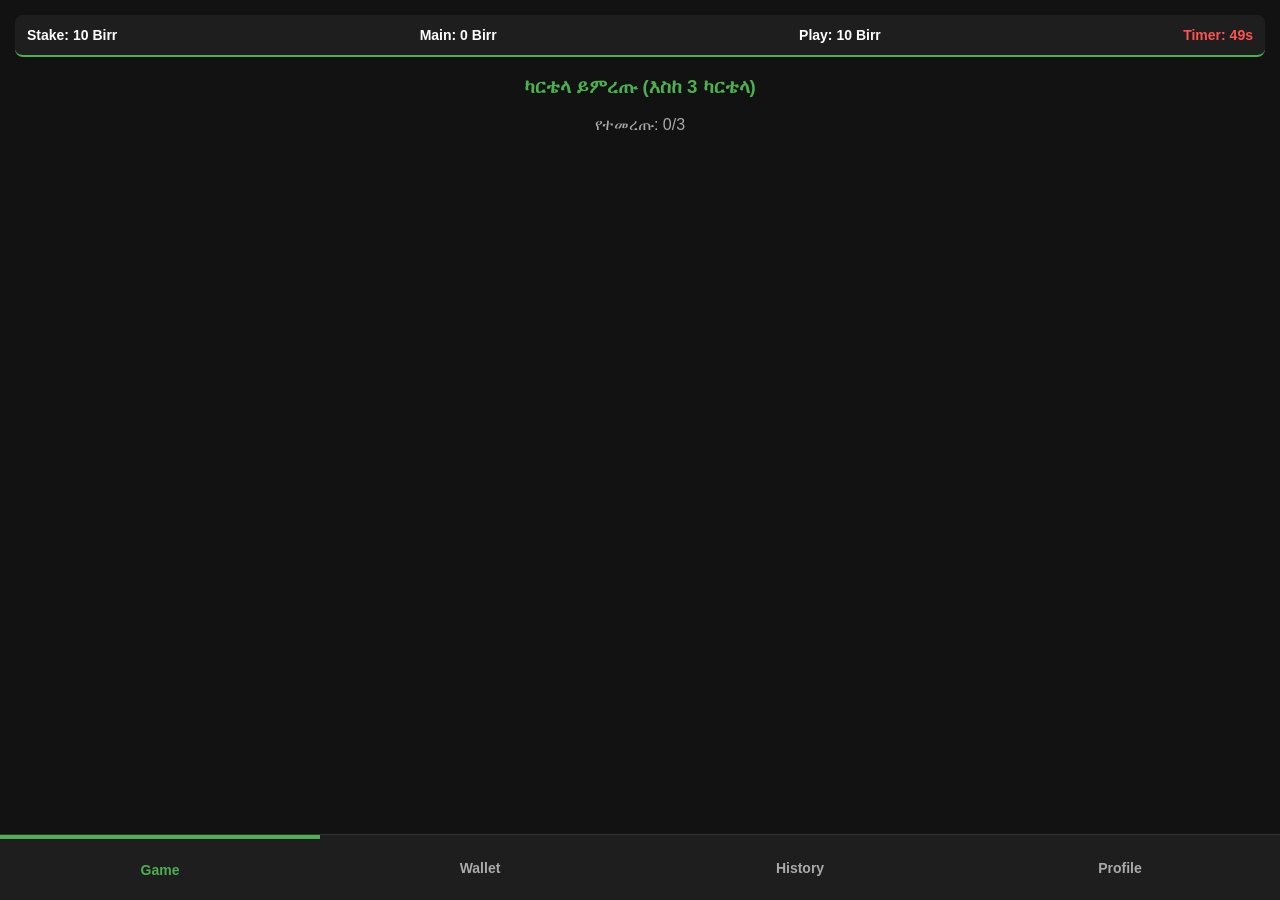
==== index.html @ 61c87a90 "Add files via upload" ====
<!DOCTYPE html>
<html lang="am">
<head>
    <meta charset="UTF-8">
    <meta name="viewport" content="width=device-width, initial-scale=1.0">
    <title>Zema Bingo</title>
    <link rel="stylesheet" href="style.css">
    <!-- የቴሌግራም ስክሪፕት ትክክለኛ መረጃ ለማንበብ -->
    <script src="https://telegram.org"></script>
</head>
<body>

    <!-- የካርቴላ መምረጫ ስክሪን -->
    <div id="selection-screen" class="screen active">
        <div class="top-bar">
            <div>Stake: <span id="play-stake">10 Birr</span></div>
            <div>Main: <span class="main-wallet-val">0 Birr</span></div>
            <div>Play: <span class="play-wallet-val">10 Birr</span></div>
            <div class="timer-box">Timer: <span id="countdown">49</span>s</div>
        </div>

        <h3 class="title">ካርቴላ ይምረጡ (እስከ 3 ካርቴላ)</h3>
        <div class="selected-count-text">የተመረጡ: <span id="selected-count">0</span>/3</div>
        <div id="cartela-grid" class="grid-container"></div>
    </div>

    <!-- የጨዋታው ዋና ስክሪን (ቢንጎ መጥሪያ) -->
    <div id="game-screen" class="screen">
        <div class="top-bar">
            <div>Game ID: #<span id="game-id">0001</span></div>
            <div>Main: <span class="main-wallet-val">0 Birr</span></div>
            <div>Play: <span class="play-wallet-val">10 Birr</span></div>
        </div>

        <div class="live-called-screen">
            <h4>የተጠራ ቁጥር</h4>
            <div id="current-called-number">-</div>
        </div>

        <div class="bingo-board">
            <div class="board-column"><div class="letter header">B</div><div id="col-B" class="numbers-list"></div></div>
            <div class="board-column"><div class="letter header">I</div><div id="col-I" class="numbers-list"></div></div>
            <div class="board-column"><div class="letter header">N</div><div id="col-N" class="numbers-list"></div></div>
            <div class="board-column"><div class="letter header">G</div><div id="col-G" class="numbers-list"></div></div>
            <div class="board-column"><div class="letter header">O</div><div id="col-O" class="numbers-list"></div></div>
        </div>

        <h3 class="title">የእርስዎ ካርቴላዎች</h3>
        <div id="my-cartela-container"></div>
    </div>

    <!-- ኪስ ቦርሳ (Wallet) ስክሪን -->
    <div id="wallet-screen" class="screen">
        <h3 class="title">የኪስ ቦርሳ (Wallet)</h3>
        <div class="wallet-card">
            <p>Main Wallet (ዋና ሂሳብ): <strong><span class="main-wallet-val">0 Birr</span></strong></p>
            <p>Play Wallet (የመጫወቻ): <strong><span class="play-wallet-val">10 Birr</span></strong></p>
        </div>
        <div class="deposit-box">
            <h4>በ Chapa ገንዘብ ይሙሉ</h4>
            <input type="number" id="deposit-amount" placeholder="የብር መጠን ያስገቡ">
            <button onclick="mockDeposit()">ብር ሙሉ</button>
        </div>
    </div>

    <!-- የታሪክ ገጽ -->
    <div id="history-screen" class="screen">
        <h3 class="title">የጨዋታ ታሪክ (History)</h3>
        <div id="history-list" class="history-card">
            <p class="empty-text">የተጫወቱት ጨዋታ ታሪክ እዚህ ይዘረዘራል።</p>
        </div>
    </div>

    <!-- ፕሮፋይል ስክሪን -->
    <div id="profile-screen" class="screen">
        <h3 class="title">የእኔ ማህደር (Profile)</h3>
        <div class="profile-card">
            <p>Telegram ID: <strong id="prof-tg-id">በመጫን ላይ...</strong></p>
            <p>የተጫዋች ስም: <strong id="prof-username">በመጫን ላይ...</strong></p>
            <p>Telephone: <strong id="prof-phone">0928361886</strong></p>
            <p>Main Wallet: <strong class="main-wallet-val">0 Birr</strong></p>
            <p>Play Wallet: <strong class="play-wallet-val">10 Birr</strong></p>
        </div>
    </div>

    <!-- የኒቪጌሽን ባር -->
    <nav class="navbar">
        <button class="nav-item active" onclick="switchScreen('game')">Game</button>
        <button class="nav-item" onclick="switchScreen('wallet')">Wallet</button>
        <button class="nav-item" onclick="switchScreen('history')">History</button>
        <button class="nav-item" onclick="switchScreen('profile')">Profile</button>
    </nav>

    <script src="app.js"></script>
</body>
</html>
---- style.css ----
body {
    font-family: 'Segoe UI', Tahoma, Geneva, Verdana, sans-serif;
    background-color: #121212;
    color: #ffffff;
    margin: 0;
    padding-bottom: 80px;
    box-sizing: border-box;
}

.screen { display: none; padding: 15px; }
.screen.active { display: block; }

.top-bar {
    display: flex;
    justify-content: space-between;
    background-color: #1e1e1e;
    padding: 12px;
    border-radius: 8px;
    margin-bottom: 15px;
    font-size: 14px;
    font-weight: bold;
    border-bottom: 2px solid #4caf50;
}

.timer-box { color: #ff5252; animation: blink 1s infinite; }
@keyframes blink { 50% { opacity: 0.5; } }

.title { text-align: center; color: #4caf50; }
.selected-count-text { text-align: center; margin-bottom: 10px; color: #aaa; }

.grid-container {
    display: grid;
    grid-template-columns: repeat(4, 1fr);
    gap: 10px;
    max-height: 380px;
    overflow-y: auto;
    padding: 5px;
}

.cartela-box {
    background-color: #2c2c2c;
    border: 2px solid #444;
    border-radius: 6px;
    display: flex;
    align-items: center;
    justify-content: center;
    font-weight: bold;
    cursor: pointer;
    height: 75px; /* ረዘም ያሉ ሳጥኖች */
    font-size: 16px;
}

.cartela-box.selected {
    background-color: #4caf50;
    border-color: #81c784;
    color: #000;
}

/* ቢንጎ 5x5 ካርቴላ */
.bingo-grid {
    display: grid;
    grid-template-columns: repeat(5, 1fr);
    gap: 6px;
    margin-top: 10px;
    margin-bottom: 25px;
    background-color: #1e1e1e;
    padding: 10px;
    border-radius: 8px;
}

.bingo-cell {
    background-color: #2b2b2b;
    border: 1px solid #555;
    height: 55px;
    display: flex;
    align-items: center;
    justify-content: center;
    font-weight: bold;
    font-size: 16px;
    transition: all 0.3s ease;
}

/* 🎯 ቁጥሩ ሲገኝ የሚለጠፍ ምልክት (Marked Number) */
.bingo-cell.marked {
    background-color: #d32f2f !important;
    color: white;
    transform: scale(1.05);
    box-shadow: 0 0 8px #f44336;
}

.live-called-screen {
    background-color: #1a237e;
    border: 2px solid #3f51b5;
    border-radius: 10px;
    text-align: center;
    padding: 10px;
    margin-bottom: 15px;
}
.live-called-screen h4 { margin: 5px 0; color: #bbb; }
#current-called-number { font-size: 38px; font-weight: bold; color: #ffeb3b; }

.bingo-board {
    display: flex;
    justify-content: space-between;
    background-color: #1e1e1e;
    padding: 10px;
    border-radius: 8px;
    margin-bottom: 15px;
}
.board-column { width: 18%; text-align: center; }
.letter.header { font-size: 20px; font-weight: bold; color: #ff9800; }
.numbers-list { font-size: 12px; color: #00e676; min-height: 30px; word-break: break-all; }

.wallet-card, .profile-card, .deposit-box {
    background-color: #1e1e1e;
    padding: 15px;
    border-radius: 8px;
    margin-top: 15px;
    border: 1px solid #333;
}

.deposit-box input {
    width: 80%; padding: 10px; border-radius: 5px; border: none; margin-right: 10px;
}
.deposit-box button {
    padding: 10px 15px; background-color: #4caf50; border: none; color: white; font-weight: bold; border-radius: 5px; cursor: pointer;
}

.navbar {
    position: fixed; bottom: 0; left: 0; width: 100%; display: flex; background-color: #1e1e1e; border-top: 1px solid #333; height: 65px;
}
.nav-item {
    flex: 1; background: none; border: none; color: #aaa; font-size: 14px; font-weight: bold; cursor: pointer;
}
.nav-item.active { color: #4caf50; border-top: 4px solid #4caf50; }
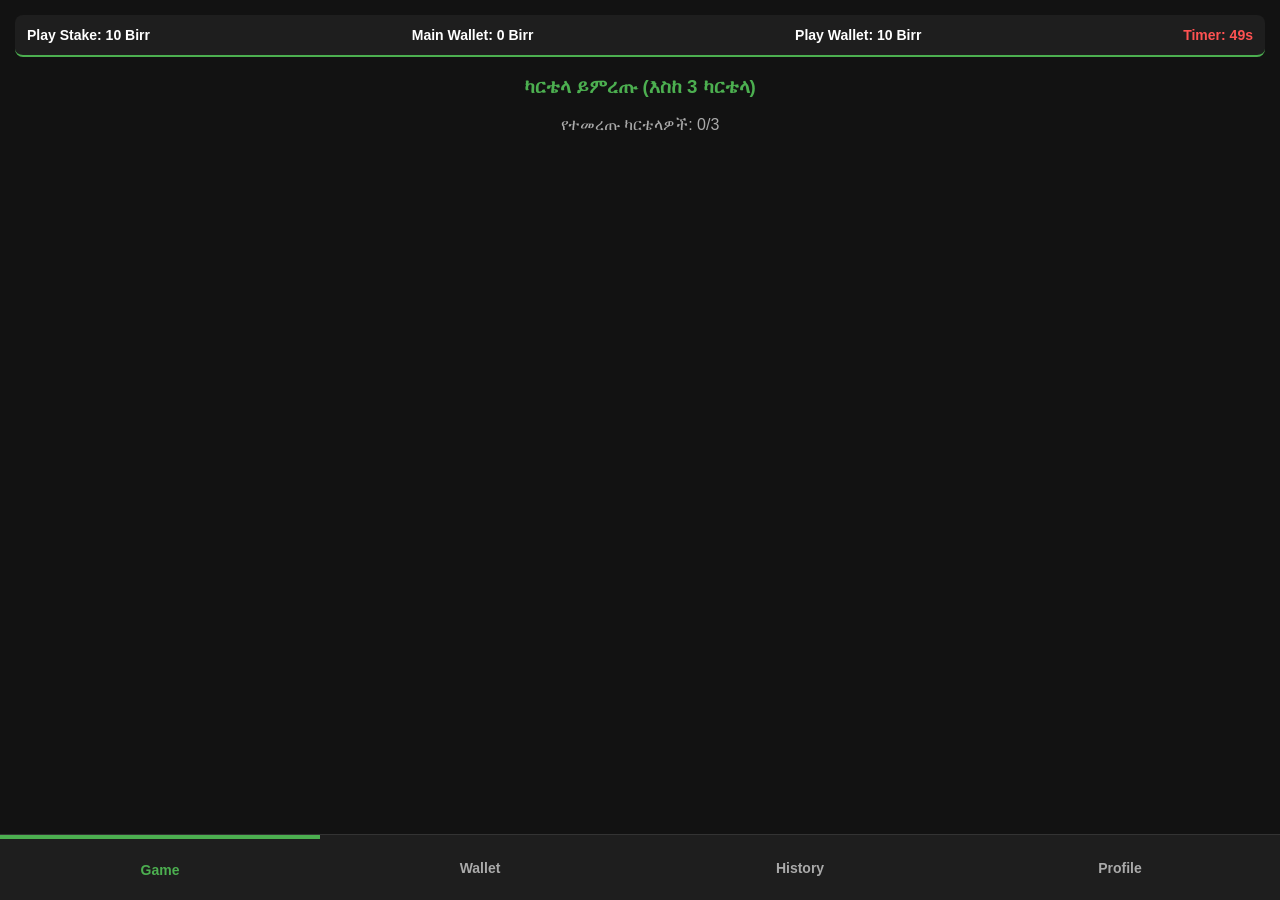
==== commit 4c9f1756: "Add files via upload" ====
--- a/index.html
+++ b/index.html
@@ -5,38 +5,41 @@
     <meta name="viewport" content="width=device-width, initial-scale=1.0">
     <title>Zema Bingo</title>
     <link rel="stylesheet" href="style.css">
-    <!-- የቴሌግራም ስክሪፕት ትክክለኛ መረጃ ለማንበብ -->
-    <script src="https://telegram.org"></script>
 </head>
 <body>
 
-    <!-- የካርቴላ መምረጫ ስክሪን -->
+    <!-- 1ኛ. የካርቴላ መምረጫ ስክሪን -->
     <div id="selection-screen" class="screen active">
+        <!-- 3ኛ. የላይኛው መረጃ ሰሌዳ (Top Info Bar) -->
         <div class="top-bar">
-            <div>Stake: <span id="play-stake">10 Birr</span></div>
-            <div>Main: <span class="main-wallet-val">0 Birr</span></div>
-            <div>Play: <span class="play-wallet-val">10 Birr</span></div>
+            <div>Play Stake: <span id="play-stake">10 Birr</span></div>
+            <div>Main Wallet: <span class="main-wallet-val">0 Birr</span></div>
+            <div>Play Wallet: <span class="play-wallet-val">10 Birr</span></div>
             <div class="timer-box">Timer: <span id="countdown">49</span>s</div>
         </div>
 
         <h3 class="title">ካርቴላ ይምረጡ (እስከ 3 ካርቴላ)</h3>
-        <div class="selected-count-text">የተመረጡ: <span id="selected-count">0</span>/3</div>
+        <div class="selected-count-text">የተመረጡ ካርቴላዎች: <span id="selected-count">0</span>/3</div>
+        
+        <!-- ከ 1 - 600 ካርቴላዎች መረጫ Grid -->
         <div id="cartela-grid" class="grid-container"></div>
     </div>
 
-    <!-- የጨዋታው ዋና ስክሪን (ቢንጎ መጥሪያ) -->
+    <!-- 4ኛ. ታይመሩ ሲያልቅ የሚመጣው የጨዋታ ዋና ስክሪን -->
     <div id="game-screen" class="screen">
         <div class="top-bar">
             <div>Game ID: #<span id="game-id">0001</span></div>
-            <div>Main: <span class="main-wallet-val">0 Birr</span></div>
-            <div>Play: <span class="play-wallet-val">10 Birr</span></div>
+            <div>Main Wallet: <span class="main-wallet-val">0 Birr</span></div>
+            <div>Play Wallet: <span class="play-wallet-val">10 Birr</span></div>
         </div>
 
+        <!-- 5ኛ. የቢንጎ ቁጥሮችን መጥሪያ ትንሽ ስክሪን -->
         <div class="live-called-screen">
             <h4>የተጠራ ቁጥር</h4>
             <div id="current-called-number">-</div>
         </div>
 
+        <!-- የቢንጎ ቦርድ (ቁጥሮች በየአምዳቸው የሚዘረዘሩበት) -->
         <div class="bingo-board">
             <div class="board-column"><div class="letter header">B</div><div id="col-B" class="numbers-list"></div></div>
             <div class="board-column"><div class="letter header">I</div><div id="col-I" class="numbers-list"></div></div>
@@ -45,45 +48,39 @@
             <div class="board-column"><div class="letter header">O</div><div id="col-O" class="numbers-list"></div></div>
         </div>
 
-        <h3 class="title">የእርስዎ ካርቴላዎች</h3>
+        <h3 class="title">የእርስዎ 5x5 ካርቴላ</h3>
         <div id="my-cartela-container"></div>
     </div>
 
-    <!-- ኪስ ቦርሳ (Wallet) ስክሪን -->
+    <!-- 2ኛ. የዋሌት ስክሪን -->
     <div id="wallet-screen" class="screen">
         <h3 class="title">የኪስ ቦርሳ (Wallet)</h3>
-        <div class="wallet-card">
-            <p>Main Wallet (ዋና ሂሳብ): <strong><span class="main-wallet-val">0 Birr</span></strong></p>
-            <p>Play Wallet (የመጫወቻ): <strong><span class="play-wallet-val">10 Birr</span></strong></p>
-        </div>
-        <div class="deposit-box">
-            <h4>በ Chapa ገንዘብ ይሙሉ</h4>
-            <input type="number" id="deposit-amount" placeholder="የብር መጠን ያስገቡ">
-            <button onclick="mockDeposit()">ብር ሙሉ</button>
+        <div class="info-card">
+            <p>Main Wallet: <strong>0 Birr</strong></p>
+            <p>Play Wallet: <strong>10 Birr</strong></p>
         </div>
     </div>
 
-    <!-- የታሪክ ገጽ -->
+    <!-- 2ኛ. የታሪክ ስክሪን -->
     <div id="history-screen" class="screen">
         <h3 class="title">የጨዋታ ታሪክ (History)</h3>
-        <div id="history-list" class="history-card">
-            <p class="empty-text">የተጫወቱት ጨዋታ ታሪክ እዚህ ይዘረዘራል።</p>
+        <div class="info-card">
+            <p class="empty-text">የተጫወቱት ጨዋታ ታሪክ የለም።</p>
         </div>
     </div>
 
-    <!-- ፕሮፋይል ስክሪን -->
+    <!-- 2ኛ. የፕሮፋይል ስክሪን -->
     <div id="profile-screen" class="screen">
         <h3 class="title">የእኔ ማህደር (Profile)</h3>
-        <div class="profile-card">
-            <p>Telegram ID: <strong id="prof-tg-id">በመጫን ላይ...</strong></p>
-            <p>የተጫዋች ስም: <strong id="prof-username">በመጫን ላይ...</strong></p>
-            <p>Telephone: <strong id="prof-phone">0928361886</strong></p>
-            <p>Main Wallet: <strong class="main-wallet-val">0 Birr</strong></p>
-            <p>Play Wallet: <strong class="play-wallet-val">10 Birr</strong></p>
+        <div class="info-card">
+            <p>Telegram ID: <strong>12345678</strong></p>
+            <p>Telephone: <strong>09XXXXXXXX</strong></p>
+            <p>Main Wallet: <strong>0 Birr</strong></p>
+            <p>Play Wallet: <strong>10 Birr</strong></p>
         </div>
     </div>
 
-    <!-- የኒቪጌሽን ባር -->
+    <!-- 2ኛ. Navigation Bar -->
     <nav class="navbar">
         <button class="nav-item active" onclick="switchScreen('game')">Game</button>
         <button class="nav-item" onclick="switchScreen('wallet')">Wallet</button>
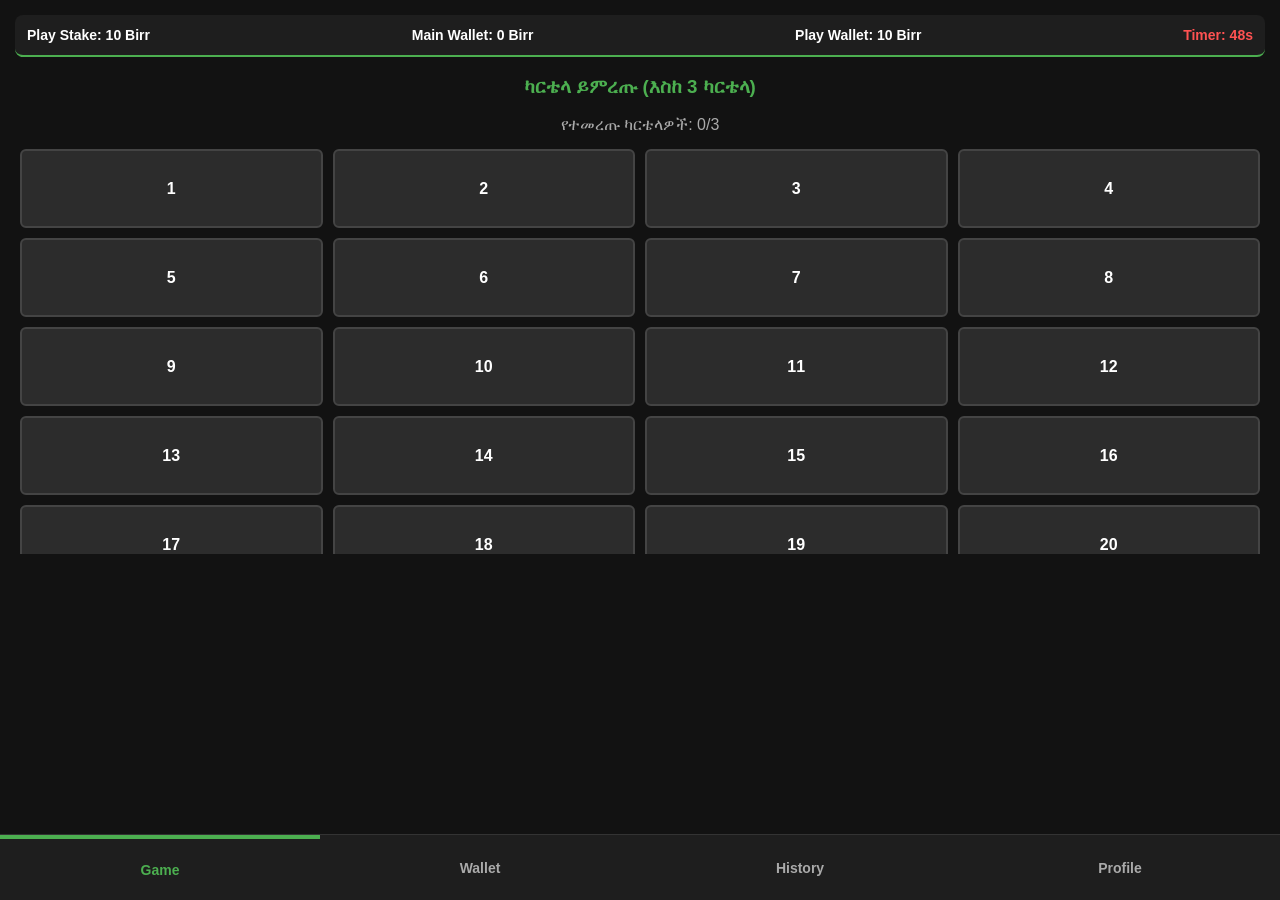
==== commit 6bb95d20: "Add files via upload" ====
--- a/index.html
+++ b/index.html
@@ -3,89 +3,36 @@
 <head>
     <meta charset="UTF-8">
     <meta name="viewport" content="width=device-width, initial-scale=1.0">
-    <title>Zema Bingo</title>
+    <title>Zema Bingo - መምረጫ ገጽ</title>
     <link rel="stylesheet" href="style.css">
 </head>
 <body>
 
-    <!-- 1ኛ. የካርቴላ መምረጫ ስክሪን -->
+    <!-- የካርቴላ መምረጫ ስክሪን -->
     <div id="selection-screen" class="screen active">
+        
         <!-- 3ኛ. የላይኛው መረጃ ሰሌዳ (Top Info Bar) -->
         <div class="top-bar">
             <div>Play Stake: <span id="play-stake">10 Birr</span></div>
-            <div>Main Wallet: <span class="main-wallet-val">0 Birr</span></div>
-            <div>Play Wallet: <span class="play-wallet-val">10 Birr</span></div>
+            <div>Main Wallet: <span id="main-wallet">0 Birr</span></div>
+            <div>Play Wallet: <span id="play-wallet">10 Birr</span></div>
             <div class="timer-box">Timer: <span id="countdown">49</span>s</div>
         </div>
 
+        <!-- መሪ ርዕስ እና የተመረጡት ብዛት መቆጣጠሪያ -->
         <h3 class="title">ካርቴላ ይምረጡ (እስከ 3 ካርቴላ)</h3>
         <div class="selected-count-text">የተመረጡ ካርቴላዎች: <span id="selected-count">0</span>/3</div>
         
-        <!-- ከ 1 - 600 ካርቴላዎች መረጫ Grid -->
+        <!-- 1ኛ. ከ 1 - 600 ካርቴላዎች መረጫ Grid ሰሌዳ -->
         <div id="cartela-grid" class="grid-container"></div>
     </div>
 
-    <!-- 4ኛ. ታይመሩ ሲያልቅ የሚመጣው የጨዋታ ዋና ስክሪን -->
-    <div id="game-screen" class="screen">
-        <div class="top-bar">
-            <div>Game ID: #<span id="game-id">0001</span></div>
-            <div>Main Wallet: <span class="main-wallet-val">0 Birr</span></div>
-            <div>Play Wallet: <span class="play-wallet-val">10 Birr</span></div>
-        </div>
-
-        <!-- 5ኛ. የቢንጎ ቁጥሮችን መጥሪያ ትንሽ ስክሪን -->
-        <div class="live-called-screen">
-            <h4>የተጠራ ቁጥር</h4>
-            <div id="current-called-number">-</div>
-        </div>
-
-        <!-- የቢንጎ ቦርድ (ቁጥሮች በየአምዳቸው የሚዘረዘሩበት) -->
-        <div class="bingo-board">
-            <div class="board-column"><div class="letter header">B</div><div id="col-B" class="numbers-list"></div></div>
-            <div class="board-column"><div class="letter header">I</div><div id="col-I" class="numbers-list"></div></div>
-            <div class="board-column"><div class="letter header">N</div><div id="col-N" class="numbers-list"></div></div>
-            <div class="board-column"><div class="letter header">G</div><div id="col-G" class="numbers-list"></div></div>
-            <div class="board-column"><div class="letter header">O</div><div id="col-O" class="numbers-list"></div></div>
-        </div>
-
-        <h3 class="title">የእርስዎ 5x5 ካርቴላ</h3>
-        <div id="my-cartela-container"></div>
-    </div>
-
-    <!-- 2ኛ. የዋሌት ስክሪን -->
-    <div id="wallet-screen" class="screen">
-        <h3 class="title">የኪስ ቦርሳ (Wallet)</h3>
-        <div class="info-card">
-            <p>Main Wallet: <strong>0 Birr</strong></p>
-            <p>Play Wallet: <strong>10 Birr</strong></p>
-        </div>
-    </div>
-
-    <!-- 2ኛ. የታሪክ ስክሪን -->
-    <div id="history-screen" class="screen">
-        <h3 class="title">የጨዋታ ታሪክ (History)</h3>
-        <div class="info-card">
-            <p class="empty-text">የተጫወቱት ጨዋታ ታሪክ የለም።</p>
-        </div>
-    </div>
-
-    <!-- 2ኛ. የፕሮፋይል ስክሪን -->
-    <div id="profile-screen" class="screen">
-        <h3 class="title">የእኔ ማህደር (Profile)</h3>
-        <div class="info-card">
-            <p>Telegram ID: <strong>12345678</strong></p>
-            <p>Telephone: <strong>09XXXXXXXX</strong></p>
-            <p>Main Wallet: <strong>0 Birr</strong></p>
-            <p>Play Wallet: <strong>10 Birr</strong></p>
-        </div>
-    </div>
-
-    <!-- 2ኛ. Navigation Bar -->
+    <!-- 2ኛ. የታችኛው Navigation Bar -->
     <nav class="navbar">
-        <button class="nav-item active" onclick="switchScreen('game')">Game</button>
-        <button class="nav-item" onclick="switchScreen('wallet')">Wallet</button>
-        <button class="nav-item" onclick="switchScreen('history')">History</button>
-        <button class="nav-item" onclick="switchScreen('profile')">Profile</button>
+        <button class="nav-item active">Game</button>
+        <button class="nav-item">Wallet</button>
+        <button class="nav-item">History</button>
+        <button class="nav-item">Profile</button>
     </nav>
 
     <script src="app.js"></script>
--- a/style.css
+++ b/style.css
@@ -1,5 +1,5 @@
 body {
-    font-family: 'Segoe UI', Tahoma, Geneva, Verdana, sans-serif;
+    font-family: Arial, sans-serif;
     background-color: #121212;
     color: #ffffff;
     margin: 0;
@@ -7,9 +7,16 @@
     box-sizing: border-box;
 }
 
-.screen { display: none; padding: 15px; }
-.screen.active { display: block; }
+.screen {
+    display: none;
+    padding: 15px;
+}
 
+.screen.active {
+    display: block;
+}
+
+/* 3ኛ. የላይኛው መረጃ ሰሌዳ (Top Bar) */
 .top-bar {
     display: flex;
     justify-content: space-between;
@@ -22,21 +29,32 @@
     border-bottom: 2px solid #4caf50;
 }
 
-.timer-box { color: #ff5252; animation: blink 1s infinite; }
-@keyframes blink { 50% { opacity: 0.5; } }
+.timer-box {
+    color: #ff5252;
+}
 
-.title { text-align: center; color: #4caf50; }
-.selected-count-text { text-align: center; margin-bottom: 10px; color: #aaa; }
+.title {
+    text-align: center;
+    color: #4caf50;
+}
 
+.selected-count-text {
+    text-align: center;
+    margin-bottom: 10px;
+    color: #aaa;
+}
+
+/* 1ኛ. ከ 1 - 600 ካርቴላዎች መረጫ Grid */
 .grid-container {
     display: grid;
     grid-template-columns: repeat(4, 1fr);
     gap: 10px;
-    max-height: 380px;
+    max-height: 400px;
     overflow-y: auto;
     padding: 5px;
 }
 
+/* የካርቴላ ሳጥኖቹ ረዘም (Taller) እንዲሉ የተደረገ ቁመት */
 .cartela-box {
     background-color: #2c2c2c;
     border: 2px solid #444;
@@ -46,30 +64,78 @@
     justify-content: center;
     font-weight: bold;
     cursor: pointer;
-    height: 75px; /* ረዘም ያሉ ሳጥኖች */
+    height: 75px; /* ረዘም ያለ ቁመት */
     font-size: 16px;
+    transition: background 0.3s;
 }
 
+/* 1ኛ. ሲመረጥ ቀለሙ ወደ አረንጓዴ እንዲቀየር ማድረጊያ */
 .cartela-box.selected {
     background-color: #4caf50;
     border-color: #81c784;
     color: #000;
 }
 
-/* ቢንጎ 5x5 ካርቴላ */
+/* 5ኛ. የቢንጎ መጥሪያ ትንሽ ስክሪን */
+.live-called-screen {
+    background-color: #1a237e;
+    border: 3px solid #3f51b5;
+    border-radius: 10px;
+    text-align: center;
+    padding: 15px;
+    margin-bottom: 15px;
+}
+
+#current-called-number {
+    font-size: 36px;
+    font-weight: bold;
+    color: #ffeb3b;
+}
+
+/* 5ኛ. የቢንጎ ቦርድ (የ B-I-N-G-O አምዶች ጎን ለጎን አቀማመጥ) */
+.bingo-board {
+    display: flex;
+    justify-content: space-between;
+    background-color: #1e1e1e;
+    padding: 10px;
+    border-radius: 8px;
+    margin-bottom: 20px;
+}
+
+.board-column {
+    width: 18%;
+    text-align: center;
+    background-color: #252525;
+    border-radius: 4px;
+    padding: 5px 0;
+}
+
+.letter.header {
+    font-size: 20px;
+    font-weight: bold;
+    color: #ff9800;
+    margin-bottom: 5px;
+}
+
+.numbers-list {
+    font-size: 13px;
+    color: #00e676;
+    min-height: 40px;
+    word-wrap: break-word;
+    padding: 0 2px;
+}
+
+/* 1ኛ. የ 5x5 ካርቴላ Grid ዲዛይን */
 .bingo-grid {
     display: grid;
     grid-template-columns: repeat(5, 1fr);
     gap: 6px;
     margin-top: 10px;
     margin-bottom: 25px;
-    background-color: #1e1e1e;
-    padding: 10px;
-    border-radius: 8px;
 }
 
 .bingo-cell {
-    background-color: #2b2b2b;
+    background-color: #2c2c2c;
     border: 1px solid #555;
     height: 55px;
     display: flex;
@@ -77,59 +143,41 @@
     justify-content: center;
     font-weight: bold;
     font-size: 16px;
-    transition: all 0.3s ease;
 }
 
-/* 🎯 ቁጥሩ ሲገኝ የሚለጠፍ ምልክት (Marked Number) */
-.bingo-cell.marked {
-    background-color: #d32f2f !important;
-    color: white;
-    transform: scale(1.05);
-    box-shadow: 0 0 8px #f44336;
+/* 2ኛ. የታችኛው የኒቪጌሽን ባር ዲዛይን */
+.navbar {
+    position: fixed;
+    bottom: 0;
+    left: 0;
+    width: 100%;
+    display: flex;
+    background-color: #1e1e1e;
+    border-top: 1px solid #333;
+    height: 65px;
+    z-index: 100;
 }
 
-.live-called-screen {
-    background-color: #1a237e;
-    border: 2px solid #3f51b5;
-    border-radius: 10px;
-    text-align: center;
-    padding: 10px;
-    margin-bottom: 15px;
+.nav-item {
+    flex: 1;
+    background: none;
+    border: none;
+    color: #aaa;
+    font-size: 14px;
+    font-weight: bold;
+    cursor: pointer;
 }
-.live-called-screen h4 { margin: 5px 0; color: #bbb; }
-#current-called-number { font-size: 38px; font-weight: bold; color: #ffeb3b; }
 
-.bingo-board {
-    display: flex;
-    justify-content: space-between;
-    background-color: #1e1e1e;
-    padding: 10px;
-    border-radius: 8px;
-    margin-bottom: 15px;
+.nav-item.active {
+    color: #4caf50;
+    border-top: 4px solid #4caf50;
 }
-.board-column { width: 18%; text-align: center; }
-.letter.header { font-size: 20px; font-weight: bold; color: #ff9800; }
-.numbers-list { font-size: 12px; color: #00e676; min-height: 30px; word-break: break-all; }
 
-.wallet-card, .profile-card, .deposit-box {
+/* የዋሌት፣ ሂስትሪ እና ፕሮፋይል ካርዶች */
+.info-card {
     background-color: #1e1e1e;
     padding: 15px;
     border-radius: 8px;
+    border-left: 5px solid #4caf50;
     margin-top: 15px;
-    border: 1px solid #333;
-}
-
-.deposit-box input {
-    width: 80%; padding: 10px; border-radius: 5px; border: none; margin-right: 10px;
-}
-.deposit-box button {
-    padding: 10px 15px; background-color: #4caf50; border: none; color: white; font-weight: bold; border-radius: 5px; cursor: pointer;
-}
-
-.navbar {
-    position: fixed; bottom: 0; left: 0; width: 100%; display: flex; background-color: #1e1e1e; border-top: 1px solid #333; height: 65px;
-}
-.nav-item {
-    flex: 1; background: none; border: none; color: #aaa; font-size: 14px; font-weight: bold; cursor: pointer;
-}
-.nav-item.active { color: #4caf50; border-top: 4px solid #4caf50; }+}
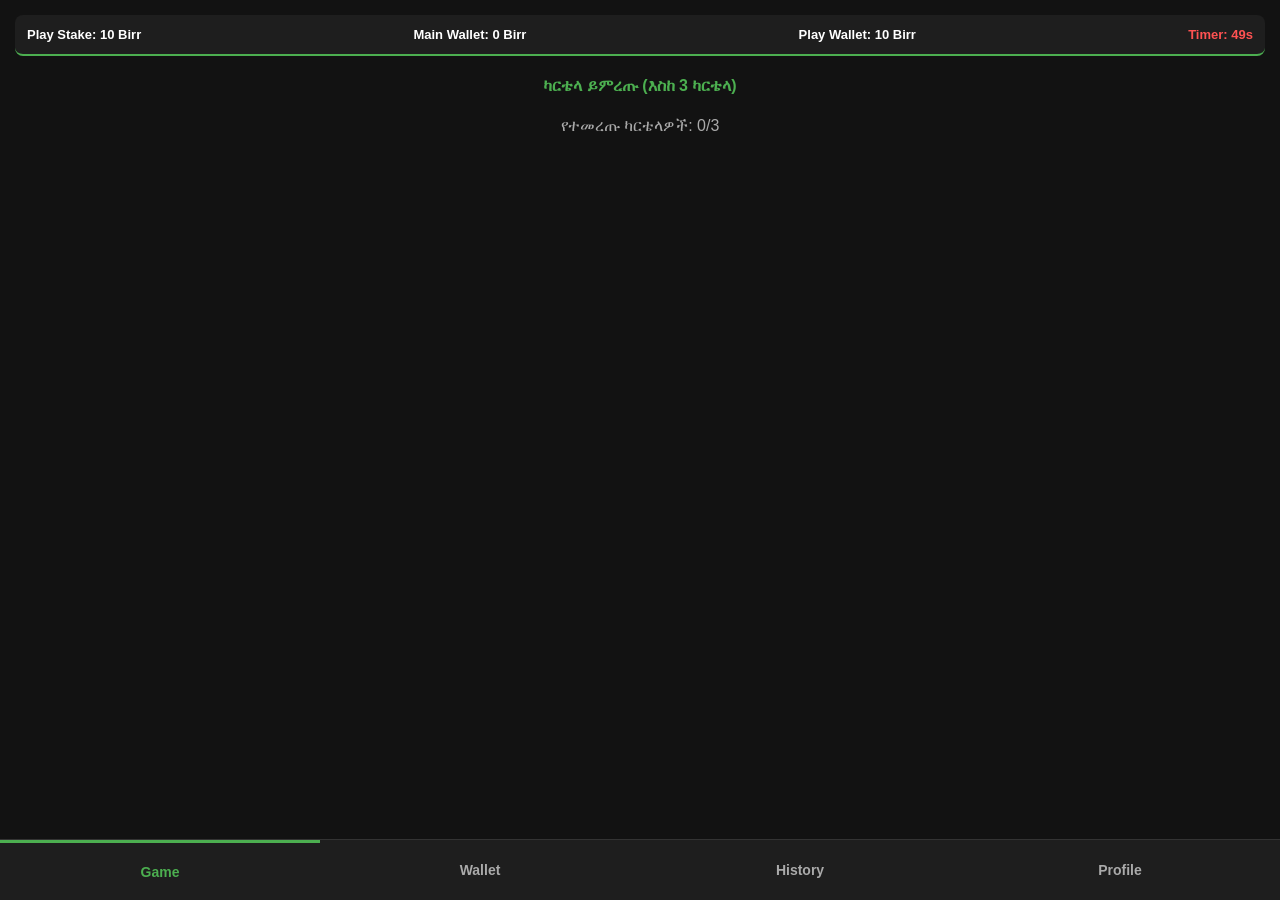
==== commit 27a72901: "Add files via upload" ====
--- a/index.html
+++ b/index.html
@@ -3,36 +3,64 @@
 <head>
     <meta charset="UTF-8">
     <meta name="viewport" content="width=device-width, initial-scale=1.0">
-    <title>Zema Bingo - መምረጫ ገጽ</title>
+    <title>Zema Bingo - ጨዋታ</title>
     <link rel="stylesheet" href="style.css">
 </head>
 <body>
 
-    <!-- የካርቴላ መምረጫ ስክሪን -->
+    <!-- 1ኛ. የካርቴላ መምረጫ ስክሪን -->
     <div id="selection-screen" class="screen active">
-        
-        <!-- 3ኛ. የላይኛው መረጃ ሰሌዳ (Top Info Bar) -->
         <div class="top-bar">
-            <div>Play Stake: <span id="play-stake">10 Birr</span></div>
-            <div>Main Wallet: <span id="main-wallet">0 Birr</span></div>
-            <div>Play Wallet: <span id="play-wallet">10 Birr</span></div>
+            <div>Play Stake: <span>10 Birr</span></div>
+            <div>Main Wallet: <span>0 Birr</span></div>
+            <div>Play Wallet: <span>10 Birr</span></div>
             <div class="timer-box">Timer: <span id="countdown">49</span>s</div>
         </div>
 
-        <!-- መሪ ርዕስ እና የተመረጡት ብዛት መቆጣጠሪያ -->
-        <h3 class="title">ካርቴላ ይምረጡ (እስከ 3 ካርቴላ)</h3>
+        <h4 class="title">ካርቴላ ይምረጡ (እስከ 3 ካርቴላ)</h4>
         <div class="selected-count-text">የተመረጡ ካርቴላዎች: <span id="selected-count">0</span>/3</div>
-        
-        <!-- 1ኛ. ከ 1 - 600 ካርቴላዎች መረጫ Grid ሰሌዳ -->
         <div id="cartela-grid" class="grid-container"></div>
     </div>
 
-    <!-- 2ኛ. የታችኛው Navigation Bar -->
+    <!-- 4ኛ. የጨዋታው ዋና ስክሪን (Game Screen) -->
+    <div id="game-screen" class="screen">
+        <div class="top-bar">
+            <!-- Game ID መቁጠሪያ -->
+            <div>Game ID: #<span id="game-id">0001</span></div>
+            <div>Main Wallet: <span>0 Birr</span></div>
+            <div>Play Wallet: <span>10 Birr</span></div>
+        </div>
+
+        <!-- 5ኛ. የቀጥታ ቁጥር መጥሪያ ትንሽ ስክሪን -->
+        <div class="live-called-screen">
+            <h4>የተጠራ ቁጥር</h4>
+            <div id="current-called-number">-</div>
+        </div>
+
+        <!-- የቢንጎ ቦርድ (የ B-I-N-G-O አምዶች ዝርዝር) -->
+        <div class="bingo-board">
+            <div class="board-column"><div class="letter header">B</div><div id="col-B" class="numbers-list"></div></div>
+            <div class="board-column"><div class="letter header">I</div><div id="col-I" class="numbers-list"></div></div>
+            <div class="board-column"><div class="letter header">N</div><div id="col-N" class="numbers-list"></div></div>
+            <div class="board-column"><div class="letter header">G</div><div id="col-G" class="numbers-list"></div></div>
+            <div class="board-column"><div class="letter header">O</div><div id="col-O" class="numbers-list"></div></div>
+        </div>
+
+        <!-- የተጠቃሚው 5x5 ካርቴላዎች ማሳያ -->
+        <h3 class="title">የእርስዎ 5x5 ካርቴላ</h3>
+        <div id="my-cartela-container"></div>
+    </div>
+
+    <!-- 2ኛ. ሌሎች የኒቪጌሽን ስክሪኖች -->
+    <div id="wallet-screen" class="screen"><h3 class="title">የኪስ ቦርሳ (Wallet)</h3></div>
+    <div id="history-screen" class="screen"><h3 class="title">የጨዋታ ታሪክ (History)</h3></div>
+    <div id="profile-screen" class="screen"><h3 class="title">የእኔ ማህደር (Profile)</h3></div>
+
     <nav class="navbar">
-        <button class="nav-item active">Game</button>
-        <button class="nav-item">Wallet</button>
-        <button class="nav-item">History</button>
-        <button class="nav-item">Profile</button>
+        <button class="nav-item active" onclick="switchScreen('game')">Game</button>
+        <button class="nav-item" onclick="switchScreen('wallet')">Wallet</button>
+        <button class="nav-item" onclick="switchScreen('history')">History</button>
+        <button class="nav-item" onclick="switchScreen('profile')">Profile</button>
     </nav>
 
     <script src="app.js"></script>
--- a/style.css
+++ b/style.css
@@ -7,16 +7,9 @@
     box-sizing: border-box;
 }
 
-.screen {
-    display: none;
-    padding: 15px;
-}
+.screen { display: none; padding: 15px; }
+.screen.active { display: block; }
 
-.screen.active {
-    display: block;
-}
-
-/* 3ኛ. የላይኛው መረጃ ሰሌዳ (Top Bar) */
 .top-bar {
     display: flex;
     justify-content: space-between;
@@ -24,160 +17,87 @@
     padding: 12px;
     border-radius: 8px;
     margin-bottom: 15px;
-    font-size: 14px;
+    font-size: 13px;
     font-weight: bold;
     border-bottom: 2px solid #4caf50;
 }
 
-.timer-box {
-    color: #ff5252;
-}
+.timer-box { color: #ff5252; }
+.title { text-align: center; color: #4caf50; }
+.selected-count-text { text-align: center; margin-bottom: 10px; color: #aaa; }
 
-.title {
-    text-align: center;
-    color: #4caf50;
-}
-
-.selected-count-text {
-    text-align: center;
-    margin-bottom: 10px;
-    color: #aaa;
-}
-
-/* 1ኛ. ከ 1 - 600 ካርቴላዎች መረጫ Grid */
+/* 🎯 ከ 1 - 600 ያሉት ቁጥሮች መጠናቸው እንዲያንስ የተደረገ አቀማመጥ */
 .grid-container {
     display: grid;
-    grid-template-columns: repeat(4, 1fr);
-    gap: 10px;
-    max-height: 400px;
+    grid-template-columns: repeat(6, 1fr); /* በአንድ መስመር 6 ሳጥን */
+    gap: 6px;
+    max-height: 350px;
     overflow-y: auto;
     padding: 5px;
 }
 
-/* የካርቴላ ሳጥኖቹ ረዘም (Taller) እንዲሉ የተደረገ ቁመት */
 .cartela-box {
     background-color: #2c2c2c;
-    border: 2px solid #444;
-    border-radius: 6px;
+    border: 1px solid #444;
+    border-radius: 4px;
     display: flex;
     align-items: center;
     justify-content: center;
     font-weight: bold;
     cursor: pointer;
-    height: 75px; /* ረዘም ያለ ቁመት */
-    font-size: 16px;
-    transition: background 0.3s;
+    height: 45px; /* ያነሰ ቁመት */
+    font-size: 13px; /* ያነሰ የፊደል መጠን */
 }
 
-/* 1ኛ. ሲመረጥ ቀለሙ ወደ አረንጓዴ እንዲቀየር ማድረጊያ */
 .cartela-box.selected {
     background-color: #4caf50;
-    border-color: #81c784;
     color: #000;
 }
 
 /* 5ኛ. የቢንጎ መጥሪያ ትንሽ ስክሪን */
 .live-called-screen {
     background-color: #1a237e;
-    border: 3px solid #3f51b5;
+    border: 2px solid #3f51b5;
     border-radius: 10px;
     text-align: center;
-    padding: 15px;
+    padding: 10px;
     margin-bottom: 15px;
 }
+#current-called-number { font-size: 34px; font-weight: bold; color: #ffeb3b; }
 
-#current-called-number {
-    font-size: 36px;
-    font-weight: bold;
-    color: #ffeb3b;
-}
-
-/* 5ኛ. የቢንጎ ቦርድ (የ B-I-N-G-O አምዶች ጎን ለጎን አቀማመጥ) */
+/* 5ኛ. የቢንጎ አምዶች (B-I-N-G-O) ዝርዝር ሰሌዳ */
 .bingo-board {
     display: flex;
     justify-content: space-between;
     background-color: #1e1e1e;
-    padding: 10px;
+    padding: 8px;
     border-radius: 8px;
-    margin-bottom: 20px;
+    margin-bottom: 15px;
 }
+.board-column { width: 18%; text-align: center; background-color: #222; border-radius: 4px; }
+.letter.header { font-size: 18px; font-weight: bold; color: #ff9800; }
+.numbers-list { font-size: 12px; color: #00e676; min-height: 50px; word-break: break-all; padding: 4px; }
 
-.board-column {
-    width: 18%;
-    text-align: center;
-    background-color: #252525;
-    border-radius: 4px;
-    padding: 5px 0;
-}
-
-.letter.header {
-    font-size: 20px;
-    font-weight: bold;
-    color: #ff9800;
-    margin-bottom: 5px;
-}
-
-.numbers-list {
-    font-size: 13px;
-    color: #00e676;
-    min-height: 40px;
-    word-wrap: break-word;
-    padding: 0 2px;
-}
-
-/* 1ኛ. የ 5x5 ካርቴላ Grid ዲዛይን */
+/* 1ኛ. የ 5x5 ካርቴላ ዲዛይን */
 .bingo-grid {
     display: grid;
     grid-template-columns: repeat(5, 1fr);
-    gap: 6px;
+    gap: 5px;
     margin-top: 10px;
-    margin-bottom: 25px;
+    margin-bottom: 20px;
 }
-
 .bingo-cell {
     background-color: #2c2c2c;
     border: 1px solid #555;
-    height: 55px;
+    height: 48px;
     display: flex;
     align-items: center;
     justify-content: center;
     font-weight: bold;
-    font-size: 16px;
+    font-size: 15px;
 }
 
-/* 2ኛ. የታችኛው የኒቪጌሽን ባር ዲዛይን */
-.navbar {
-    position: fixed;
-    bottom: 0;
-    left: 0;
-    width: 100%;
-    display: flex;
-    background-color: #1e1e1e;
-    border-top: 1px solid #333;
-    height: 65px;
-    z-index: 100;
-}
-
-.nav-item {
-    flex: 1;
-    background: none;
-    border: none;
-    color: #aaa;
-    font-size: 14px;
-    font-weight: bold;
-    cursor: pointer;
-}
-
-.nav-item.active {
-    color: #4caf50;
-    border-top: 4px solid #4caf50;
-}
-
-/* የዋሌት፣ ሂስትሪ እና ፕሮፋይል ካርዶች */
-.info-card {
-    background-color: #1e1e1e;
-    padding: 15px;
-    border-radius: 8px;
-    border-left: 5px solid #4caf50;
-    margin-top: 15px;
-}+/* 2ኛ. Navigation Bar */
+.navbar { position: fixed; bottom: 0; left: 0; width: 100%; display: flex; background-color: #1e1e1e; border-top: 1px solid #333; height: 60px; }
+.nav-item { flex: 1; background: none; border: none; color: #aaa; font-size: 14px; font-weight: bold; cursor: pointer; }
+.nav-item.active { color: #4caf50; border-top: 3px solid #4caf50; }
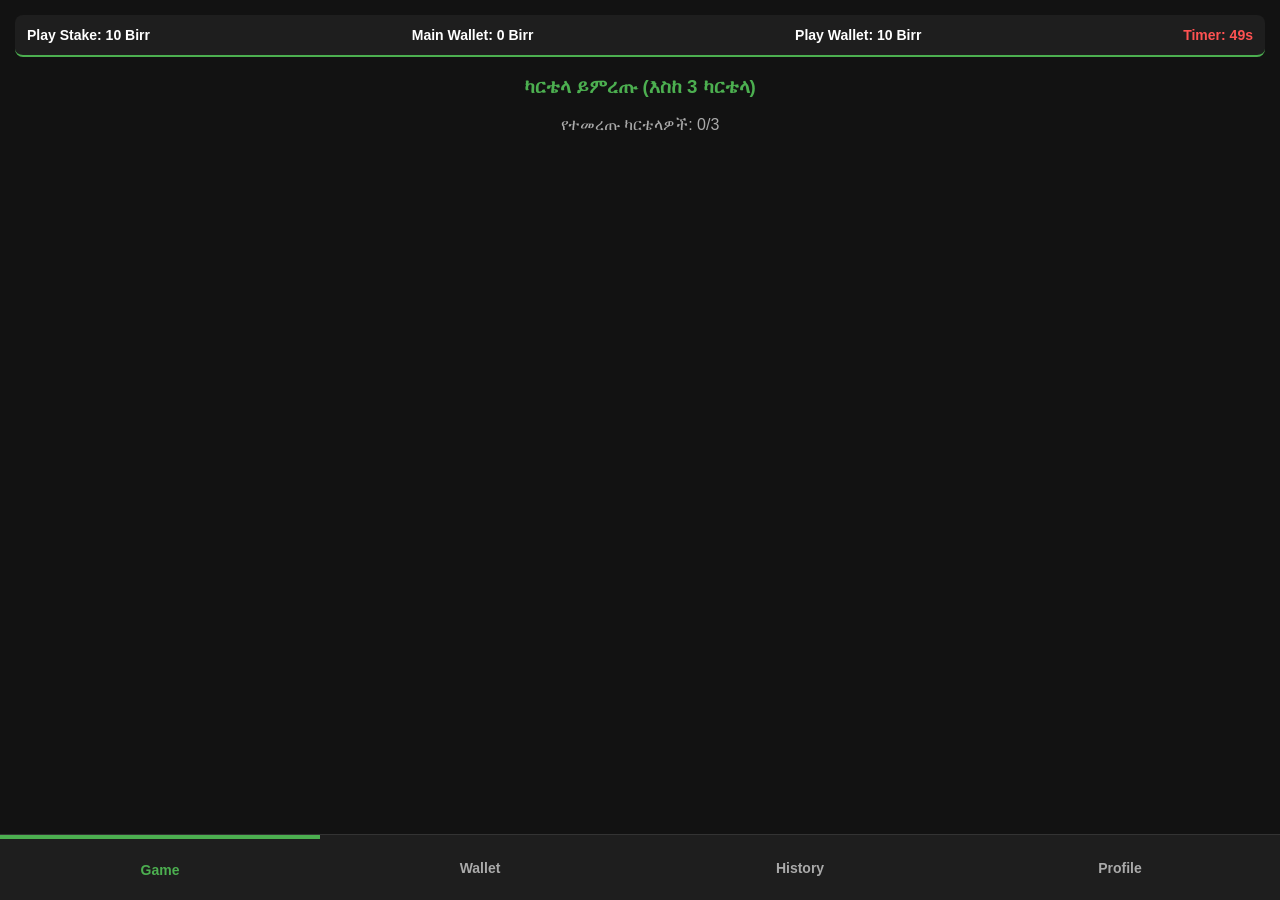
==== commit eb21b2af: "Add files via upload" ====
--- a/index.html
+++ b/index.html
@@ -3,13 +3,14 @@
 <head>
     <meta charset="UTF-8">
     <meta name="viewport" content="width=device-width, initial-scale=1.0">
-    <title>Zema Bingo - ጨዋታ</title>
+    <title>Zema Bingo</title>
     <link rel="stylesheet" href="style.css">
 </head>
 <body>
 
     <!-- 1ኛ. የካርቴላ መምረጫ ስክሪን -->
     <div id="selection-screen" class="screen active">
+        <!-- 3ኛ. የላይኛው መረጃ ሰሌዳ (Top Info Bar) -->
         <div class="top-bar">
             <div>Play Stake: <span>10 Birr</span></div>
             <div>Main Wallet: <span>0 Birr</span></div>
@@ -17,27 +18,28 @@
             <div class="timer-box">Timer: <span id="countdown">49</span>s</div>
         </div>
 
-        <h4 class="title">ካርቴላ ይምረጡ (እስከ 3 ካርቴላ)</h4>
+        <h3 class="title">ካርቴላ ይምረጡ (እስከ 3 ካርቴላ)</h3>
         <div class="selected-count-text">የተመረጡ ካርቴላዎች: <span id="selected-count">0</span>/3</div>
+        
+        <!-- ከ 1 - 600 ካርቴላዎች መረጫ Grid -->
         <div id="cartela-grid" class="grid-container"></div>
     </div>
 
-    <!-- 4ኛ. የጨዋታው ዋና ስክሪን (Game Screen) -->
+    <!-- 4ኛ. ታይመሩ ሲያልቅ የሚመጣው የጨዋታ ዋና ስክሪን -->
     <div id="game-screen" class="screen">
         <div class="top-bar">
-            <!-- Game ID መቁጠሪያ -->
             <div>Game ID: #<span id="game-id">0001</span></div>
             <div>Main Wallet: <span>0 Birr</span></div>
             <div>Play Wallet: <span>10 Birr</span></div>
         </div>
 
-        <!-- 5ኛ. የቀጥታ ቁጥር መጥሪያ ትንሽ ስክሪን -->
+        <!-- 5ኛ. የቢንጎ ቁጥሮችን መጥሪያ ትንሽ ስክሪን -->
         <div class="live-called-screen">
             <h4>የተጠራ ቁጥር</h4>
             <div id="current-called-number">-</div>
         </div>
 
-        <!-- የቢንጎ ቦርድ (የ B-I-N-G-O አምዶች ዝርዝር) -->
+        <!-- የቢንጎ ቦርድ (ቁጥሮች በየአምዳቸው የሚዘረዘሩበት) -->
         <div class="bingo-board">
             <div class="board-column"><div class="letter header">B</div><div id="col-B" class="numbers-list"></div></div>
             <div class="board-column"><div class="letter header">I</div><div id="col-I" class="numbers-list"></div></div>
@@ -46,16 +48,37 @@
             <div class="board-column"><div class="letter header">O</div><div id="col-O" class="numbers-list"></div></div>
         </div>
 
-        <!-- የተጠቃሚው 5x5 ካርቴላዎች ማሳያ -->
         <h3 class="title">የእርስዎ 5x5 ካርቴላ</h3>
         <div id="my-cartela-container"></div>
     </div>
 
-    <!-- 2ኛ. ሌሎች የኒቪጌሽን ስክሪኖች -->
-    <div id="wallet-screen" class="screen"><h3 class="title">የኪስ ቦርሳ (Wallet)</h3></div>
-    <div id="history-screen" class="screen"><h3 class="title">የጨዋታ ታሪክ (History)</h3></div>
-    <div id="profile-screen" class="screen"><h3 class="title">የእኔ ማህደር (Profile)</h3></div>
+    <!-- 2ኛ. የዋሌት ስክሪን -->
+    <div id="wallet-screen" class="screen">
+        <h3 class="title">የኪስ ቦርሳ (Wallet)</h3>
+        <div class="info-card">
+            <p>Main Wallet: <strong>0 Birr</strong></p>
+            <p>Play Wallet: <strong>10 Birr</strong></p>
+        </div>
+    </div>
 
+    <!-- 2ኛ. የታሪክ ስክሪን -->
+    <div id="history-screen" class="screen">
+        <h3 class="title">የጨዋታ ታሪክ (History)</h3>
+        <div class="info-card"><p>የተጫወቱት ጨዋታ የለም።</p></div>
+    </div>
+
+    <!-- 2ኛ. የፕሮፋይል ስክሪን -->
+    <div id="profile-screen" class="screen">
+        <h3 class="title">የእኔ ማህደር (Profile)</h3>
+        <div class="info-card">
+            <p>Telegram ID: <strong>12345678</strong></p>
+            <p>Telephone: <strong>09XXXXXXXX</strong></p>
+            <p>Main Wallet: <strong>0 Birr</strong></p>
+            <p>Play Wallet: <strong>10 Birr</strong></p>
+        </div>
+    </div>
+
+    <!-- 2ኛ. Navigation Bar -->
     <nav class="navbar">
         <button class="nav-item active" onclick="switchScreen('game')">Game</button>
         <button class="nav-item" onclick="switchScreen('wallet')">Wallet</button>
--- a/style.css
+++ b/style.css
@@ -7,8 +7,14 @@
     box-sizing: border-box;
 }
 
-.screen { display: none; padding: 15px; }
-.screen.active { display: block; }
+.screen {
+    display: none;
+    padding: 15px;
+}
+
+.screen.active {
+    display: block;
+}
 
 .top-bar {
     display: flex;
@@ -17,7 +23,7 @@
     padding: 12px;
     border-radius: 8px;
     margin-bottom: 15px;
-    font-size: 13px;
+    font-size: 14px;
     font-weight: bold;
     border-bottom: 2px solid #4caf50;
 }
@@ -26,27 +32,27 @@
 .title { text-align: center; color: #4caf50; }
 .selected-count-text { text-align: center; margin-bottom: 10px; color: #aaa; }
 
-/* 🎯 ከ 1 - 600 ያሉት ቁጥሮች መጠናቸው እንዲያንስ የተደረገ አቀማመጥ */
+/* 🎯 ቁጥሮቹ በግልጽ የሚታዩበት እና የሚሸበለልበት Grid */
 .grid-container {
     display: grid;
-    grid-template-columns: repeat(6, 1fr); /* በአንድ መስመር 6 ሳጥን */
-    gap: 6px;
-    max-height: 350px;
-    overflow-y: auto;
+    grid-template-columns: repeat(4, 1fr);
+    gap: 10px;
+    max-height: 380px;
+    overflow-y: scroll;
     padding: 5px;
 }
 
 .cartela-box {
     background-color: #2c2c2c;
-    border: 1px solid #444;
-    border-radius: 4px;
+    border: 2px solid #444;
+    border-radius: 6px;
     display: flex;
     align-items: center;
     justify-content: center;
     font-weight: bold;
     cursor: pointer;
-    height: 45px; /* ያነሰ ቁመት */
-    font-size: 13px; /* ያነሰ የፊደል መጠን */
+    height: 55px; /* ግልጽ ሆኖ የሚታይ መካከለኛ ቁመት */
+    font-size: 16px;
 }
 
 .cartela-box.selected {
@@ -54,50 +60,50 @@
     color: #000;
 }
 
-/* 5ኛ. የቢንጎ መጥሪያ ትንሽ ስክሪን */
+/* የቢንጎ መጥሪያ ትንሽ ስክሪን */
 .live-called-screen {
     background-color: #1a237e;
-    border: 2px solid #3f51b5;
+    border: 3px solid #3f51b5;
     border-radius: 10px;
     text-align: center;
-    padding: 10px;
+    padding: 15px;
     margin-bottom: 15px;
 }
-#current-called-number { font-size: 34px; font-weight: bold; color: #ffeb3b; }
+#current-called-number { font-size: 36px; font-weight: bold; color: #ffeb3b; }
 
-/* 5ኛ. የቢንጎ አምዶች (B-I-N-G-O) ዝርዝር ሰሌዳ */
+/* የቢንጎ ቦርድ አምዶች (B-I-N-G-O) */
 .bingo-board {
     display: flex;
     justify-content: space-between;
     background-color: #1e1e1e;
-    padding: 8px;
+    padding: 10px;
     border-radius: 8px;
-    margin-bottom: 15px;
+    margin-bottom: 20px;
 }
-.board-column { width: 18%; text-align: center; background-color: #222; border-radius: 4px; }
-.letter.header { font-size: 18px; font-weight: bold; color: #ff9800; }
-.numbers-list { font-size: 12px; color: #00e676; min-height: 50px; word-break: break-all; padding: 4px; }
+.board-column { width: 18%; text-align: center; background-color: #252525; border-radius: 4px; padding: 5px 0; }
+.letter.header { font-size: 20px; font-weight: bold; color: #ff9800; }
+.numbers-list { font-size: 13px; color: #00e676; min-height: 40px; word-wrap: break-word; }
 
-/* 1ኛ. የ 5x5 ካርቴላ ዲዛይን */
+/* 5x5 ካርቴላ */
 .bingo-grid {
     display: grid;
     grid-template-columns: repeat(5, 1fr);
-    gap: 5px;
+    gap: 6px;
     margin-top: 10px;
-    margin-bottom: 20px;
+    margin-bottom: 25px;
 }
 .bingo-cell {
     background-color: #2c2c2c;
     border: 1px solid #555;
-    height: 48px;
+    height: 50px;
     display: flex;
     align-items: center;
     justify-content: center;
     font-weight: bold;
-    font-size: 15px;
+    font-size: 16px;
 }
 
-/* 2ኛ. Navigation Bar */
-.navbar { position: fixed; bottom: 0; left: 0; width: 100%; display: flex; background-color: #1e1e1e; border-top: 1px solid #333; height: 60px; }
+.navbar { position: fixed; bottom: 0; left: 0; width: 100%; display: flex; background-color: #1e1e1e; border-top: 1px solid #333; height: 65px; }
 .nav-item { flex: 1; background: none; border: none; color: #aaa; font-size: 14px; font-weight: bold; cursor: pointer; }
-.nav-item.active { color: #4caf50; border-top: 3px solid #4caf50; }+.nav-item.active { color: #4caf50; border-top: 4px solid #4caf50; }
+.info-card { background-color: #1e1e1e; padding: 15px; border-radius: 8px; border-left: 5px solid #4caf50; margin-top: 15px; }
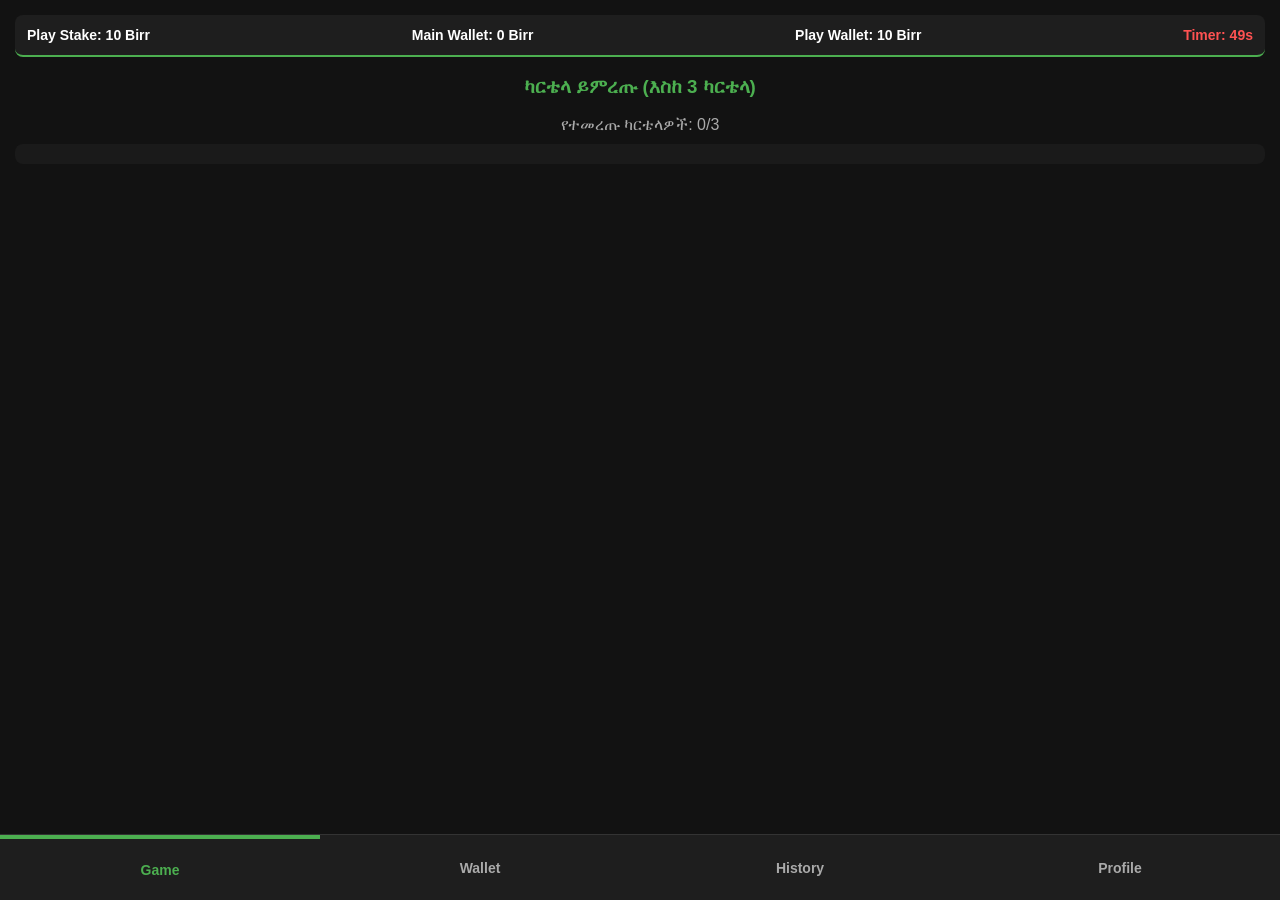
==== commit ff96aa6d: "Add files via upload" ====
--- a/index.html
+++ b/index.html
@@ -3,43 +3,142 @@
 <head>
     <meta charset="UTF-8">
     <meta name="viewport" content="width=device-width, initial-scale=1.0">
-    <title>Zema Bingo</title>
-    <link rel="stylesheet" href="style.css">
+    <title>Zema Bingo - የተስተካከለ ጨዋታ</title>
+    <style>
+        /* CSS ስታይል - እዚህ ጋር ሁሉም የሳጥን መጠኖች እና ቀለሞች ተስተካክለዋል */
+        body {
+            font-family: Arial, sans-serif;
+            background-color: #121212;
+            color: #ffffff;
+            margin: 0;
+            padding-bottom: 80px;
+            box-sizing: border-box;
+        }
+        .screen {
+            display: none;
+            padding: 15px;
+        }
+        .screen.active {
+            display: block;
+        }
+        .top-bar {
+            display: flex;
+            justify-content: space-between;
+            background-color: #1e1e1e;
+            padding: 12px;
+            border-radius: 8px;
+            margin-bottom: 15px;
+            font-size: 14px;
+            font-weight: bold;
+            border-bottom: 2px solid #4caf50;
+        }
+        .timer-box { color: #ff5252; }
+        .title { text-align: center; color: #4caf50; }
+        .selected-count-text { text-align: center; margin-bottom: 10px; color: #aaa; }
+        
+        /* 🎯 የ 1 - 600 ካርቴላዎች መቆጣጠሪያ Grid */
+        .grid-container {
+            display: grid;
+            grid-template-columns: repeat(4, 1fr);
+            gap: 10px;
+            max-height: 400px;
+            overflow-y: scroll;
+            padding: 10px;
+            background-color: #1a1a1a;
+            border-radius: 8px;
+        }
+        .cartela-box {
+            background-color: #2c2c2c;
+            border: 2px solid #444;
+            border-radius: 6px;
+            display: flex;
+            align-items: center;
+            justify-content: center;
+            font-weight: bold;
+            cursor: pointer;
+            height: 60px; /* በደንብ የሚታይ ቁመት */
+            font-size: 16px;
+            color: #ffffff;
+        }
+        .cartela-box.selected {
+            background-color: #4caf50;
+            color: #000000;
+            border-color: #81c784;
+        }
+        
+        /* የቢንጎ መጥሪያ ገጽ ዲዛይን */
+        .live-called-screen {
+            background-color: #1a237e;
+            border: 3px solid #3f51b5;
+            border-radius: 10px;
+            text-align: center;
+            padding: 15px;
+            margin-bottom: 15px;
+        }
+        #current-called-number { font-size: 36px; font-weight: bold; color: #ffeb3b; }
+        
+        .bingo-board {
+            display: flex;
+            justify-content: space-between;
+            background-color: #1e1e1e;
+            padding: 10px;
+            border-radius: 8px;
+            margin-bottom: 20px;
+        }
+        .board-column { width: 18%; text-align: center; background-color: #252525; border-radius: 4px; padding: 5px 0; }
+        .letter.header { font-size: 20px; font-weight: bold; color: #ff9800; }
+        .numbers-list { font-size: 13px; color: #00e676; min-height: 40px; word-wrap: break-word; }
+        
+        .bingo-grid {
+            display: grid;
+            grid-template-columns: repeat(5, 1fr);
+            gap: 6px;
+            margin-top: 10px;
+            margin-bottom: 25px;
+        }
+        .bingo-cell {
+            background-color: #2c2c2c;
+            border: 1px solid #555;
+            height: 50px;
+            display: flex;
+            align-items: center;
+            justify-content: center;
+            font-weight: bold;
+            font-size: 16px;
+        }
+        
+        /* ኒቪጌሽን ባር */
+        .navbar { position: fixed; bottom: 0; left: 0; width: 100%; display: flex; background-color: #1e1e1e; border-top: 1px solid #333; height: 65px; }
+        .nav-item { flex: 1; background: none; border: none; color: #aaa; font-size: 14px; font-weight: bold; cursor: pointer; }
+        .nav-item.active { color: #4caf50; border-top: 4px solid #4caf50; }
+        .info-card { background-color: #1e1e1e; padding: 15px; border-radius: 8px; border-left: 5px solid #4caf50; margin-top: 15px; }
+    </style>
 </head>
 <body>
-
-    <!-- 1ኛ. የካርቴላ መምረጫ ስክሪን -->
+<!-- 1ኛ. የካርቴላ መምረጫ ስክሪን -->
     <div id="selection-screen" class="screen active">
-        <!-- 3ኛ. የላይኛው መረጃ ሰሌዳ (Top Info Bar) -->
         <div class="top-bar">
             <div>Play Stake: <span>10 Birr</span></div>
             <div>Main Wallet: <span>0 Birr</span></div>
             <div>Play Wallet: <span>10 Birr</span></div>
             <div class="timer-box">Timer: <span id="countdown">49</span>s</div>
         </div>
-
         <h3 class="title">ካርቴላ ይምረጡ (እስከ 3 ካርቴላ)</h3>
         <div class="selected-count-text">የተመረጡ ካርቴላዎች: <span id="selected-count">0</span>/3</div>
-        
-        <!-- ከ 1 - 600 ካርቴላዎች መረጫ Grid -->
         <div id="cartela-grid" class="grid-container"></div>
     </div>
 
-    <!-- 4ኛ. ታይመሩ ሲያልቅ የሚመጣው የጨዋታ ዋና ስክሪን -->
+    <!-- 4ኛ. የጨዋታው ዋና ስክሪን -->
     <div id="game-screen" class="screen">
         <div class="top-bar">
             <div>Game ID: #<span id="game-id">0001</span></div>
             <div>Main Wallet: <span>0 Birr</span></div>
             <div>Play Wallet: <span>10 Birr</span></div>
         </div>
-
-        <!-- 5ኛ. የቢንጎ ቁጥሮችን መጥሪያ ትንሽ ስክሪን -->
         <div class="live-called-screen">
             <h4>የተጠራ ቁጥር</h4>
             <div id="current-called-number">-</div>
         </div>
-
-        <!-- የቢንጎ ቦርድ (ቁጥሮች በየአምዳቸው የሚዘረዘሩበት) -->
         <div class="bingo-board">
             <div class="board-column"><div class="letter header">B</div><div id="col-B" class="numbers-list"></div></div>
             <div class="board-column"><div class="letter header">I</div><div id="col-I" class="numbers-list"></div></div>
@@ -47,27 +146,19 @@
             <div class="board-column"><div class="letter header">G</div><div id="col-G" class="numbers-list"></div></div>
             <div class="board-column"><div class="letter header">O</div><div id="col-O" class="numbers-list"></div></div>
         </div>
-
         <h3 class="title">የእርስዎ 5x5 ካርቴላ</h3>
         <div id="my-cartela-container"></div>
     </div>
 
-    <!-- 2ኛ. የዋሌት ስክሪን -->
+    <!-- ሌሎች ገጾች -->
     <div id="wallet-screen" class="screen">
         <h3 class="title">የኪስ ቦርሳ (Wallet)</h3>
-        <div class="info-card">
-            <p>Main Wallet: <strong>0 Birr</strong></p>
-            <p>Play Wallet: <strong>10 Birr</strong></p>
-        </div>
-    </div>
-
-    <!-- 2ኛ. የታሪክ ስክሪን -->
+        <div class="info-card"><p>Main Wallet: <strong>0 Birr</strong></p><p>Play Wallet: <strong>10 Birr</strong></p></div>
+    </div>
     <div id="history-screen" class="screen">
         <h3 class="title">የጨዋታ ታሪክ (History)</h3>
         <div class="info-card"><p>የተጫወቱት ጨዋታ የለም።</p></div>
     </div>
-
-    <!-- 2ኛ. የፕሮፋይል ስክሪን -->
     <div id="profile-screen" class="screen">
         <h3 class="title">የእኔ ማህደር (Profile)</h3>
         <div class="info-card">
@@ -86,6 +177,74 @@
         <button class="nav-item" onclick="switchScreen('profile')">Profile</button>
     </nav>
 
-    <script src="app.js"></script>
-</body>
-</html>+    <!-- JavaScript ሎጂክ -->
+    <script>
+        let selectedCartelas = [];
+        let countdownVal = 49;
+        let timerInterval = null;
+        let gameId = 1;
+
+        function switchScreen(screenName) {
+            document.querySelectorAll('.screen').forEach(s => s.classList.remove('active'));
+            document.querySelectorAll('.nav-item').forEach(n => n.classList.remove('active'));
+
+            if (screenName === 'game') {
+                if (countdownVal > 0) {
+                    document.getElementById('selection-screen').classList.add('active');
+                } else {
+                    document.getElementById('game-screen').classList.add('active');
+                }
+                document.querySelector('.navbar button:nth-child(1)').classList.add('active');
+            } else {
+			document.getElementById(${screenName}-screen).classList.add('active');
+                const navIndex = screenName === 'wallet' ? 1 : screenName === 'history' ? 2 : 3;
+                document.querySelectorAll('.nav-item')[navIndex].classList.add('active');
+            }
+        }
+
+        // ከ 1 - 600 ካርቴላዎችን በራስ-ሰር መፍጠሪያ
+        const gridContainer = document.getElementById('cartela-grid');
+        for (let i = 1; i <= 600; i++) {
+            const box = document.createElement('div');
+            box.className = 'cartela-box';
+            box.innerText = i;
+            box.onclick = () => toggleCartela(i, box);
+            gridContainer.appendChild(box);
+        }
+
+        function toggleCartela(id, element) {
+            if (selectedCartelas.includes(id)) {
+                selectedCartelas = selectedCartelas.filter(item => item !== id);
+                element.classList.remove('selected');
+            } else {
+                if (selectedCartelas.length >= 3) {
+                    alert("ቢበዛ መምረጥ የሚችሉት 3 ካርቴላ ብቻ ነው!");
+                    return;
+                }
+                selectedCartelas.push(id);
+                element.classList.add('selected');
+            }
+            document.getElementById('selected-count').innerText = selectedCartelas.length;
+        }
+
+        function startTimer() {
+            timerInterval = setInterval(() => {
+                countdownVal--;
+                const timerElement = document.getElementById('countdown');
+                if (timerElement) timerElement.innerText = countdownVal;
+                
+                if (countdownVal <= 0) {
+                    clearInterval(timerInterval);
+                    goToGameScreen();
+                }
+            }, 1000);
+        }
+
+        function goToGameScreen() {
+            document.getElementById('selection-screen').classList.remove('active');
+            document.getElementById('game-screen').classList.add('active');
+            document.getElementById('game-id').innerText = String(gameId).padStart(4, '0');
+            
+            generateMyCartela();
+            startCallingBingoNumbers();
+        }
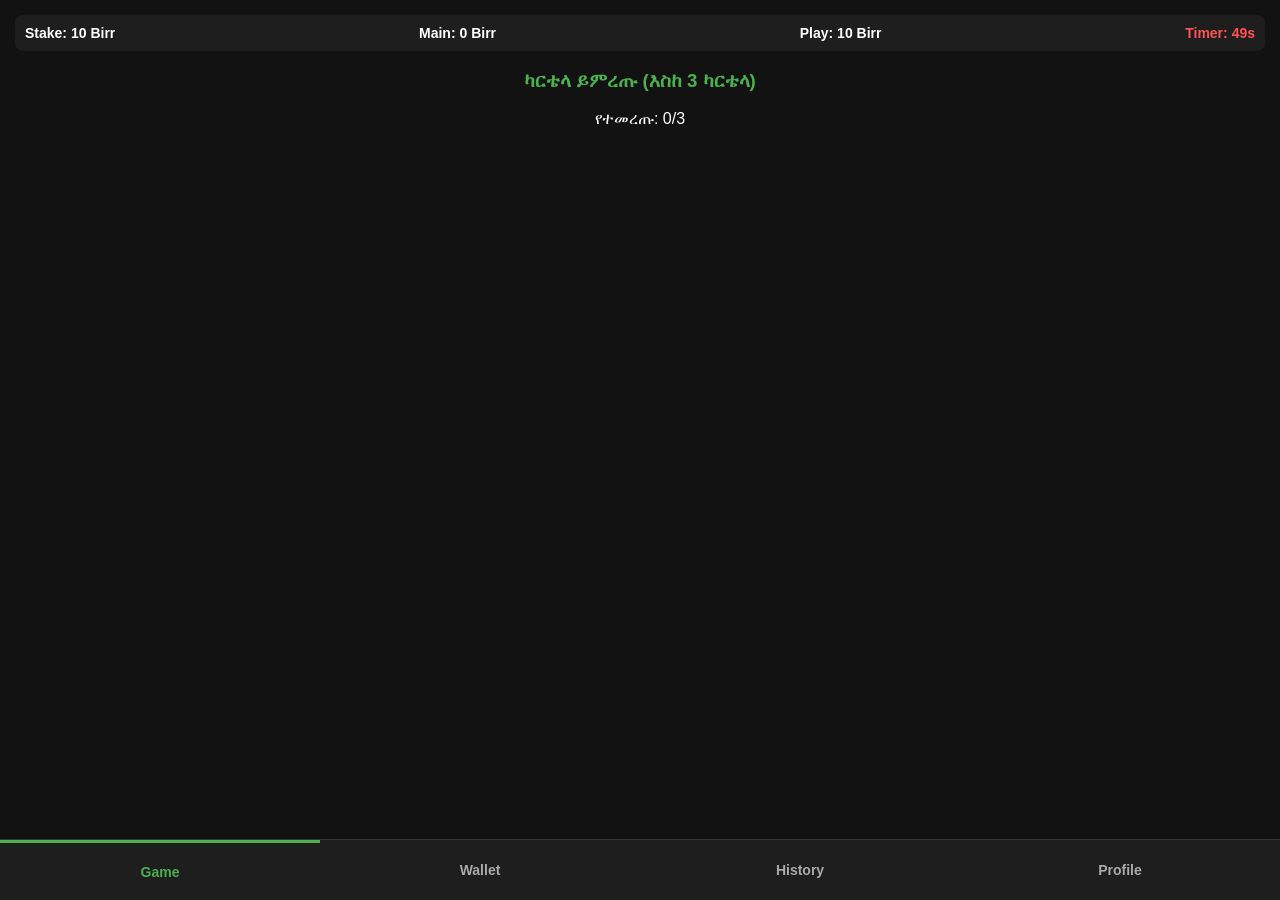
==== commit db1ffe88: "Add files via upload" ====
--- a/index.html
+++ b/index.html
@@ -3,142 +3,43 @@
 <head>
     <meta charset="UTF-8">
     <meta name="viewport" content="width=device-width, initial-scale=1.0">
-    <title>Zema Bingo - የተስተካከለ ጨዋታ</title>
-    <style>
-        /* CSS ስታይል - እዚህ ጋር ሁሉም የሳጥን መጠኖች እና ቀለሞች ተስተካክለዋል */
-        body {
-            font-family: Arial, sans-serif;
-            background-color: #121212;
-            color: #ffffff;
-            margin: 0;
-            padding-bottom: 80px;
-            box-sizing: border-box;
-        }
-        .screen {
-            display: none;
-            padding: 15px;
-        }
-        .screen.active {
-            display: block;
-        }
-        .top-bar {
-            display: flex;
-            justify-content: space-between;
-            background-color: #1e1e1e;
-            padding: 12px;
-            border-radius: 8px;
-            margin-bottom: 15px;
-            font-size: 14px;
-            font-weight: bold;
-            border-bottom: 2px solid #4caf50;
-        }
-        .timer-box { color: #ff5252; }
-        .title { text-align: center; color: #4caf50; }
-        .selected-count-text { text-align: center; margin-bottom: 10px; color: #aaa; }
-        
-        /* 🎯 የ 1 - 600 ካርቴላዎች መቆጣጠሪያ Grid */
-        .grid-container {
-            display: grid;
-            grid-template-columns: repeat(4, 1fr);
-            gap: 10px;
-            max-height: 400px;
-            overflow-y: scroll;
-            padding: 10px;
-            background-color: #1a1a1a;
-            border-radius: 8px;
-        }
-        .cartela-box {
-            background-color: #2c2c2c;
-            border: 2px solid #444;
-            border-radius: 6px;
-            display: flex;
-            align-items: center;
-            justify-content: center;
-            font-weight: bold;
-            cursor: pointer;
-            height: 60px; /* በደንብ የሚታይ ቁመት */
-            font-size: 16px;
-            color: #ffffff;
-        }
-        .cartela-box.selected {
-            background-color: #4caf50;
-            color: #000000;
-            border-color: #81c784;
-        }
-        
-        /* የቢንጎ መጥሪያ ገጽ ዲዛይን */
-        .live-called-screen {
-            background-color: #1a237e;
-            border: 3px solid #3f51b5;
-            border-radius: 10px;
-            text-align: center;
-            padding: 15px;
-            margin-bottom: 15px;
-        }
-        #current-called-number { font-size: 36px; font-weight: bold; color: #ffeb3b; }
-        
-        .bingo-board {
-            display: flex;
-            justify-content: space-between;
-            background-color: #1e1e1e;
-            padding: 10px;
-            border-radius: 8px;
-            margin-bottom: 20px;
-        }
-        .board-column { width: 18%; text-align: center; background-color: #252525; border-radius: 4px; padding: 5px 0; }
-        .letter.header { font-size: 20px; font-weight: bold; color: #ff9800; }
-        .numbers-list { font-size: 13px; color: #00e676; min-height: 40px; word-wrap: break-word; }
-        
-        .bingo-grid {
-            display: grid;
-            grid-template-columns: repeat(5, 1fr);
-            gap: 6px;
-            margin-top: 10px;
-            margin-bottom: 25px;
-        }
-        .bingo-cell {
-            background-color: #2c2c2c;
-            border: 1px solid #555;
-            height: 50px;
-            display: flex;
-            align-items: center;
-            justify-content: center;
-            font-weight: bold;
-            font-size: 16px;
-        }
-        
-        /* ኒቪጌሽን ባር */
-        .navbar { position: fixed; bottom: 0; left: 0; width: 100%; display: flex; background-color: #1e1e1e; border-top: 1px solid #333; height: 65px; }
-        .nav-item { flex: 1; background: none; border: none; color: #aaa; font-size: 14px; font-weight: bold; cursor: pointer; }
-        .nav-item.active { color: #4caf50; border-top: 4px solid #4caf50; }
-        .info-card { background-color: #1e1e1e; padding: 15px; border-radius: 8px; border-left: 5px solid #4caf50; margin-top: 15px; }
-    </style>
+    <title>Zema Bingo</title>
+    <link rel="stylesheet" href="style.css">
 </head>
 <body>
-<!-- 1ኛ. የካርቴላ መምረጫ ስክሪን -->
+
+    <!-- 1ኛ ደረጃ: የካርቴላ መምረጫ ስክሪን -->
     <div id="selection-screen" class="screen active">
+        <!-- Top Info Bar -->
         <div class="top-bar">
-            <div>Play Stake: <span>10 Birr</span></div>
-            <div>Main Wallet: <span>0 Birr</span></div>
-            <div>Play Wallet: <span>10 Birr</span></div>
+            <div>Stake: <span id="play-stake">10 Birr</span></div>
+            <div>Main: <span id="main-wallet-select">0 Birr</span></div>
+            <div>Play: <span id="play-wallet-select">10 Birr</span></div>
             <div class="timer-box">Timer: <span id="countdown">49</span>s</div>
         </div>
+
         <h3 class="title">ካርቴላ ይምረጡ (እስከ 3 ካርቴላ)</h3>
-        <div class="selected-count-text">የተመረጡ ካርቴላዎች: <span id="selected-count">0</span>/3</div>
+        <div class="selected-count-text">የተመረጡ: <span id="selected-count">0</span>/3</div>
+        
+        <!-- ከ 1 - 600 ካርቴላዎች መረጫ Grid -->
         <div id="cartela-grid" class="grid-container"></div>
     </div>
 
-    <!-- 4ኛ. የጨዋታው ዋና ስክሪን -->
+    <!-- 4ኛ ደረጃ: የጨዋታው ዋና ስክሪን (ቢንጎ መጥሪያ) -->
     <div id="game-screen" class="screen">
         <div class="top-bar">
             <div>Game ID: #<span id="game-id">0001</span></div>
-            <div>Main Wallet: <span>0 Birr</span></div>
-            <div>Play Wallet: <span>10 Birr</span></div>
+            <div>Main: <span id="main-wallet-game">0 Birr</span></div>
+            <div>Play: <span id="play-wallet-game">10 Birr</span></div>
         </div>
+
+        <!-- 5ኛ ደረጃ: የቀጥታ ቁጥር መጥሪያ ትንሽ ስክሪን -->
         <div class="live-called-screen">
             <h4>የተጠራ ቁጥር</h4>
             <div id="current-called-number">-</div>
         </div>
+
+        <!-- የቢንጎ ቦርድ (የተጠሩ ቁጥሮች ዝርዝር ማሳያ) -->
         <div class="bingo-board">
             <div class="board-column"><div class="letter header">B</div><div id="col-B" class="numbers-list"></div></div>
             <div class="board-column"><div class="letter header">I</div><div id="col-I" class="numbers-list"></div></div>
@@ -146,30 +47,37 @@
             <div class="board-column"><div class="letter header">G</div><div id="col-G" class="numbers-list"></div></div>
             <div class="board-column"><div class="letter header">O</div><div id="col-O" class="numbers-list"></div></div>
         </div>
-        <h3 class="title">የእርስዎ 5x5 ካርቴላ</h3>
+
+        <!-- የተጠቃሚው 5x5 ካርቴላ ማሳያ -->
+        <h3 class="title">የእርስዎ ካርቴላ</h3>
         <div id="my-cartela-container"></div>
     </div>
 
-    <!-- ሌሎች ገጾች -->
+    <!-- ሌሎች የኒቪጌሽን ስክሪኖች -->
     <div id="wallet-screen" class="screen">
         <h3 class="title">የኪስ ቦርሳ (Wallet)</h3>
-        <div class="info-card"><p>Main Wallet: <strong>0 Birr</strong></p><p>Play Wallet: <strong>10 Birr</strong></p></div>
-    </div>
-    <div id="history-screen" class="screen">
-        <h3 class="title">የጨዋታ ታሪክ (History)</h3>
-        <div class="info-card"><p>የተጫወቱት ጨዋታ የለም።</p></div>
-    </div>
-    <div id="profile-screen" class="screen">
-        <h3 class="title">የእኔ ማህደር (Profile)</h3>
-        <div class="info-card">
-            <p>Telegram ID: <strong>12345678</strong></p>
-            <p>Telephone: <strong>09XXXXXXXX</strong></p>
-            <p>Main Wallet: <strong>0 Birr</strong></p>
-            <p>Play Wallet: <strong>10 Birr</strong></p>
+        <div class="wallet-card">
+            <p>Main Wallet: <strong><span id="wallet-main-val">0 Birr</span></strong></p>
+            <p>Play Wallet: <strong><span id="wallet-play-val">10 Birr</span></strong></p>
         </div>
     </div>
 
-    <!-- 2ኛ. Navigation Bar -->
+    <div id="history-screen" class="screen">
+        <h3 class="title">የጨዋታ ታሪክ (History)</h3>
+        <p class="empty-text">የተጫወቱት ጨዋታ የለም።</p>
+    </div>
+
+    <div id="profile-screen" class="screen">
+        <h3 class="title">የእኔ ማህደር (Profile)</h3>
+        <div class="profile-card">
+            <p>Telegram ID: <span id="prof-tg-id">12345678</span></p>
+            <p>Telephone: <span id="prof-phone">0928361886</span></p>
+            <p>Main Wallet: <span id="prof-main-wallet">0 Birr</span></p>
+            <p>Play Wallet: <span id="prof-play-wallet">10 Birr</span></p>
+        </div>
+    </div>
+
+    <!-- 2ኛ ደረጃ: Navigation Bar -->
     <nav class="navbar">
         <button class="nav-item active" onclick="switchScreen('game')">Game</button>
         <button class="nav-item" onclick="switchScreen('wallet')">Wallet</button>
@@ -177,74 +85,6 @@
         <button class="nav-item" onclick="switchScreen('profile')">Profile</button>
     </nav>
 
-    <!-- JavaScript ሎጂክ -->
-    <script>
-        let selectedCartelas = [];
-        let countdownVal = 49;
-        let timerInterval = null;
-        let gameId = 1;
-
-        function switchScreen(screenName) {
-            document.querySelectorAll('.screen').forEach(s => s.classList.remove('active'));
-            document.querySelectorAll('.nav-item').forEach(n => n.classList.remove('active'));
-
-            if (screenName === 'game') {
-                if (countdownVal > 0) {
-                    document.getElementById('selection-screen').classList.add('active');
-                } else {
-                    document.getElementById('game-screen').classList.add('active');
-                }
-                document.querySelector('.navbar button:nth-child(1)').classList.add('active');
-            } else {
-			document.getElementById(${screenName}-screen).classList.add('active');
-                const navIndex = screenName === 'wallet' ? 1 : screenName === 'history' ? 2 : 3;
-                document.querySelectorAll('.nav-item')[navIndex].classList.add('active');
-            }
-        }
-
-        // ከ 1 - 600 ካርቴላዎችን በራስ-ሰር መፍጠሪያ
-        const gridContainer = document.getElementById('cartela-grid');
-        for (let i = 1; i <= 600; i++) {
-            const box = document.createElement('div');
-            box.className = 'cartela-box';
-            box.innerText = i;
-            box.onclick = () => toggleCartela(i, box);
-            gridContainer.appendChild(box);
-        }
-
-        function toggleCartela(id, element) {
-            if (selectedCartelas.includes(id)) {
-                selectedCartelas = selectedCartelas.filter(item => item !== id);
-                element.classList.remove('selected');
-            } else {
-                if (selectedCartelas.length >= 3) {
-                    alert("ቢበዛ መምረጥ የሚችሉት 3 ካርቴላ ብቻ ነው!");
-                    return;
-                }
-                selectedCartelas.push(id);
-                element.classList.add('selected');
-            }
-            document.getElementById('selected-count').innerText = selectedCartelas.length;
-        }
-
-        function startTimer() {
-            timerInterval = setInterval(() => {
-                countdownVal--;
-                const timerElement = document.getElementById('countdown');
-                if (timerElement) timerElement.innerText = countdownVal;
-                
-                if (countdownVal <= 0) {
-                    clearInterval(timerInterval);
-                    goToGameScreen();
-                }
-            }, 1000);
-        }
-
-        function goToGameScreen() {
-            document.getElementById('selection-screen').classList.remove('active');
-            document.getElementById('game-screen').classList.add('active');
-            document.getElementById('game-id').innerText = String(gameId).padStart(4, '0');
-            
-            generateMyCartela();
-            startCallingBingoNumbers();
-        }+    <script src="app.js"></script>
+</body>
+</html>
--- a/style.css
+++ b/style.css
@@ -0,0 +1,172 @@
+body {
+    font-family: Arial, sans-serif;
+    background-color: #121212;
+    color: #ffffff;
+    margin: 0;
+    padding-bottom: 70px;
+    box-sizing: border-box;
+}
+
+.screen {
+    display: none;
+    padding: 15px;
+}
+
+.screen.active {
+    display: block;
+}
+
+/* Top Bar Styling */
+.top-bar {
+    display: flex;
+    justify-content: space-between;
+    background-color: #1e1e1e;
+    padding: 10px;
+    border-radius: 8px;
+    margin-bottom: 15px;
+    font-size: 14px;
+    font-weight: bold;
+}
+
+.timer-box {
+    color: #ff5252;
+}
+
+.title {
+    text-align: center;
+    color: #4caf50;
+}
+
+.selected-count-text {
+    text-align: center;
+    margin-bottom: 10px;
+}
+
+/* 1 - 600 የካርቴላ መረጫ ሳጥኖች (ረዘም/Taller እንዲሉ ተደርጓል) */
+.grid-container {
+    display: grid;
+    grid-template-columns: repeat(4, 1fr);
+    gap: 10px;
+    max-height: 400px;
+    overflow-y: auto;
+    padding: 5px;
+}
+
+.cartela-box {
+    background-color: #2c2c2c;
+    border: 2px solid #444;
+    border-radius: 6px;
+    display: flex;
+    align-items: center;
+    justify-content: center;
+    font-weight: bold;
+    cursor: pointer;
+    height: 75px; /* ረዘም እንዲል የተደረገ ቁመት */
+    transition: background 0.3s;
+}
+
+/* ሲመረጥ ቀለሙ እንዲቀየር */
+.cartela-box.selected {
+    background-color: #4caf50;
+    border-color: #81c784;
+    color: #000;
+}
+
+/* 5x5 ቢንጎ ካርቴላ ማሳያ */
+.bingo-grid {
+    display: grid;
+    grid-template-columns: repeat(5, 1fr);
+    gap: 5px;
+    margin-top: 15px;
+}
+
+.bingo-cell {
+    background-color: #252525;
+    border: 1px solid #555;
+    height: 50px;
+    display: flex;
+    align-items: center;
+    justify-content: center;
+    font-weight: bold;
+}
+
+/* ቢንጎ መጥሪያ ትንሽ ስክሪን */
+.live-called-screen {
+    background-color: #1a237e;
+    border: 3px solid #3f51b5;
+    border-radius: 10px;
+    text-align: center;
+    padding: 15px;
+    margin-bottom: 15px;
+}
+
+#current-called-number {
+    font-size: 36px;
+    font-weight: bold;
+    color: #ffeb3b;
+}
+
+/* የቢንጎ ቦርድ (B-I-N-G-O ኮለሞች) */
+.bingo-board {
+    display: flex;
+    justify-content: space-between;
+    background-color: #1e1e1e;
+    padding: 10px;
+    border-radius: 8px;
+    margin-bottom: 20px;
+}
+
+.board-column {
+    width: 18%;
+    text-align: center;
+}
+
+.letter.header {
+    font-size: 20px;
+    font-weight: bold;
+    color: #ff9800;
+    margin-bottom: 5px;
+}
+
+.numbers-list {
+    font-size: 12px;
+    color: #bbb;
+    min-height: 40px;
+    word-wrap: break-word;
+}
+
+/* Card layout configurations */
+.wallet-card, .profile-card {
+    background-color: #1e1e1e;
+    padding: 15px;
+    border-radius: 8px;
+    border-left: 5px solid #4caf50;
+    margin-top: 15px;
+}
+
+/* Bottom Navigation Bar */
+.navbar {
+    position: fixed;
+    bottom: 0;
+    left: 0;
+    width: 100%;
+    display: flex;
+    background-color: #1e1e1e;
+    border-top: 1px solid #333;
+    height: 60px;
+}
+
+.nav-item {
+    flex: 1;
+    background: none;
+    border: none;
+    color: #aaa;
+    font-size: 14px;
+    font-weight: bold;
+    cursor: pointer;
+}
+
+.nav-item.active {
+    color: #4caf50;
+    border-top: 3px solid #4caf50;
+}
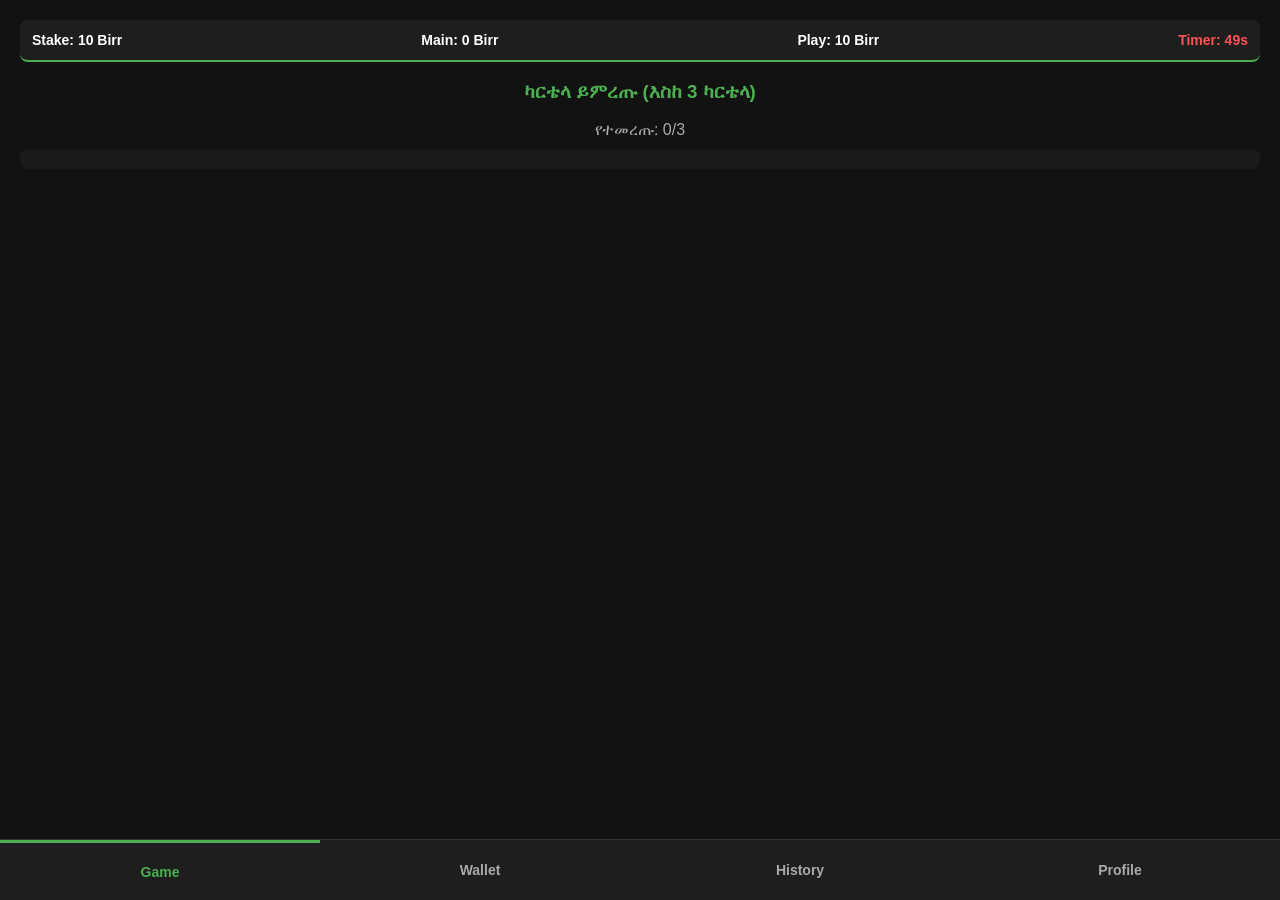
==== commit a60c9660: "Add files via upload" ====
--- a/index.html
+++ b/index.html
@@ -4,42 +4,65 @@
     <meta charset="UTF-8">
     <meta name="viewport" content="width=device-width, initial-scale=1.0">
     <title>Zema Bingo</title>
-    <link rel="stylesheet" href="style.css">
+    <style>
+        body { font-family: Arial, sans-serif; background-color: #121212; color: white; margin: 0; padding: 20px; padding-bottom: 80px; }
+        .screen { display: none; }
+        .screen.active { display: block; }
+        .top-bar { display: flex; justify-content: space-between; background: #1e1e1e; padding: 12px; border-radius: 8px; font-weight: bold; border-bottom: 2px solid #4caf50; font-size: 14px; }
+        .timer-box { color: #ff5252; }
+        .title { text-align: center; color: #4caf50; }
+        .selected-count-text { text-align: center; color: #aaa; margin-bottom: 10px; }
+        
+        /* ከ 1 - 600 ካርቴላዎች መረጫ */
+        .grid-container { display: grid; grid-template-columns: repeat(4, 1fr); gap: 10px; max-height: 400px; overflow-y: auto; background: #1a1a1a; padding: 10px; border-radius: 8px; }
+        .cartela-box { background: #2c2c2c; border: 2px solid #444; border-radius: 6px; display: flex; align-items: center; justify-content: center; font-weight: bold; height: 65px; font-size: 16px; cursor: pointer; }
+        .cartela-box.selected { background: #4caf50; color: black; border-color: #81c784; }
+        
+        /* የቢንጎ መጥሪያ ገጽ (Game Screen) */
+        .live-called-screen { background: #1a237e; border: 3px solid #3f51b5; border-radius: 10px; text-align: center; padding: 15px; margin-bottom: 15px; }
+        #current-called-number { font-size: 36px; font-weight: bold; color: #ffeb3b; }
+        .bingo-board { display: flex; justify-content: space-between; background: #1e1e1e; padding: 10px; border-radius: 8px; margin-bottom: 20px; }
+        .board-column { width: 18%; text-align: center; background: #252525; border-radius: 4px; padding: 5px 0; }
+        .letter.header { font-size: 20px; font-weight: bold; color: #ff9800; }
+        .numbers-list { font-size: 13px; color: #00e676; min-height: 40px; word-wrap: break-word; }
+        .bingo-grid { display: grid; grid-template-columns: repeat(5, 1fr); gap: 6px; margin-top: 10px; }
+        .bingo-cell { background: #2c2c2c; border: 1px solid #555; height: 50px; display: flex; align-items: center; justify-content: center; font-weight: bold; font-size: 16px; }
+        
+        /* የዋሌት እና ፕሮፋይል ገጽ */
+        .info-card { background: #1e1e1e; padding: 15px; border-radius: 8px; border-left: 5px solid #4caf50; margin-top: 15px; }
+        
+        /* ኒቪጌชั่น ባር */
+        .navbar { position: fixed; bottom: 0; left: 0; width: 100%; display: flex; background: #1e1e1e; border-top: 1px solid #333; height: 60px; }
+        .nav-item { flex: 1; background: none; border: none; color: #aaa; font-size: 14px; font-weight: bold; cursor: pointer; }
+        .nav-item.active { color: #4caf50; border-top: 3px solid #4caf50; }
+    </style>
 </head>
 <body>
 
-    <!-- 1ኛ ደረጃ: የካርቴላ መምረጫ ስክሪን -->
+    <!-- 1ኛ ገጽ: ካርቴላ መምረጫ -->
     <div id="selection-screen" class="screen active">
-        <!-- Top Info Bar -->
         <div class="top-bar">
-            <div>Stake: <span id="play-stake">10 Birr</span></div>
-            <div>Main: <span id="main-wallet-select">0 Birr</span></div>
-            <div>Play: <span id="play-wallet-select">10 Birr</span></div>
+            <div>Stake: 10 Birr</div>
+            <div>Main: 0 Birr</div>
+            <div>Play: 10 Birr</div>
             <div class="timer-box">Timer: <span id="countdown">49</span>s</div>
         </div>
-
         <h3 class="title">ካርቴላ ይምረጡ (እስከ 3 ካርቴላ)</h3>
         <div class="selected-count-text">የተመረጡ: <span id="selected-count">0</span>/3</div>
-        
-        <!-- ከ 1 - 600 ካርቴላዎች መረጫ Grid -->
         <div id="cartela-grid" class="grid-container"></div>
     </div>
 
-    <!-- 4ኛ ደረጃ: የጨዋታው ዋና ስክሪን (ቢንጎ መጥሪያ) -->
+    <!-- 2ኛ ገጽ: Game Screen (ታይመሩ ሲያልቅ የሚመጣው) -->
     <div id="game-screen" class="screen">
         <div class="top-bar">
             <div>Game ID: #<span id="game-id">0001</span></div>
-            <div>Main: <span id="main-wallet-game">0 Birr</span></div>
-            <div>Play: <span id="play-wallet-game">10 Birr</span></div>
-        </div>
-
-        <!-- 5ኛ ደረጃ: የቀጥታ ቁጥር መጥሪያ ትንሽ ስክሪን -->
+            <div>Main: 0 Birr</div>
+            <div>Play: 10 Birr</div>
+        </div>
         <div class="live-called-screen">
             <h4>የተጠራ ቁጥር</h4>
-            <div id="current-called-number">-</div>
-        </div>
-
-        <!-- የቢንጎ ቦርድ (የተጠሩ ቁጥሮች ዝርዝር ማሳያ) -->
+			<div id="current-called-number">-</div>
+        </div>
         <div class="bingo-board">
             <div class="board-column"><div class="letter header">B</div><div id="col-B" class="numbers-list"></div></div>
             <div class="board-column"><div class="letter header">I</div><div id="col-I" class="numbers-list"></div></div>
@@ -47,37 +70,34 @@
             <div class="board-column"><div class="letter header">G</div><div id="col-G" class="numbers-list"></div></div>
             <div class="board-column"><div class="letter header">O</div><div id="col-O" class="numbers-list"></div></div>
         </div>
-
-        <!-- የተጠቃሚው 5x5 ካርቴላ ማሳያ -->
-        <h3 class="title">የእርስዎ ካርቴላ</h3>
+        <h3 class="title">የእርስዎ 5x5 ካርቴላ</h3>
         <div id="my-cartela-container"></div>
     </div>
 
-    <!-- ሌሎች የኒቪጌሽን ስክሪኖች -->
+    <!-- 3ኛ ገጽ: Wallet -->
     <div id="wallet-screen" class="screen">
         <h3 class="title">የኪስ ቦርሳ (Wallet)</h3>
-        <div class="wallet-card">
-            <p>Main Wallet: <strong><span id="wallet-main-val">0 Birr</span></strong></p>
-            <p>Play Wallet: <strong><span id="wallet-play-val">10 Birr</span></strong></p>
-        </div>
-    </div>
-
+        <div class="info-card"><p>Main Wallet: <strong>0 Birr</strong></p><p>Play Wallet: <strong>10 Birr</strong></p></div>
+    </div>
+
+    <!-- 4ኛ ገጽ: History -->
     <div id="history-screen" class="screen">
         <h3 class="title">የጨዋታ ታሪክ (History)</h3>
-        <p class="empty-text">የተጫወቱት ጨዋታ የለም።</p>
-    </div>
-
+        <div class="info-card"><p>የተጫወቱት ጨዋታ የለም።</p></div>
+    </div>
+
+    <!-- 5ኛ ገጽ: Profile -->
     <div id="profile-screen" class="screen">
         <h3 class="title">የእኔ ማህደር (Profile)</h3>
-        <div class="profile-card">
-            <p>Telegram ID: <span id="prof-tg-id">12345678</span></p>
-            <p>Telephone: <span id="prof-phone">0928361886</span></p>
-            <p>Main Wallet: <span id="prof-main-wallet">0 Birr</span></p>
-            <p>Play Wallet: <span id="prof-play-wallet">10 Birr</span></p>
-        </div>
-    </div>
-
-    <!-- 2ኛ ደረጃ: Navigation Bar -->
+        <div class="info-card">
+            <p>Telegram ID: <strong>12345678</strong></p>
+            <p>Telephone: <strong>09XXXXXXXX</strong></p>
+            <p>Main Wallet: <strong>0 Birr</strong></p>
+            <p>Play Wallet: <strong>10 Birr</strong></p>
+        </div>
+    </div>
+
+    <!-- የታችኛው ኒቪጌชั่น ቁልፎች -->
     <nav class="navbar">
         <button class="nav-item active" onclick="switchScreen('game')">Game</button>
         <button class="nav-item" onclick="switchScreen('wallet')">Wallet</button>
@@ -85,6 +105,101 @@
         <button class="nav-item" onclick="switchScreen('profile')">Profile</button>
     </nav>
 
-    <script src="app.js"></script>
+    <script>
+        let selectedCartelas = [];
+        let countdownVal = 49;
+        let timerInterval = null;
+
+        // የገጽ መቀያየሪያ ቁልፎች
+        function switchScreen(screenName) {
+            document.querySelectorAll('.screen').forEach(s => s.classList.remove('active'));
+            document.querySelectorAll('.nav-item').forEach(n => n.classList.remove('active'));
+
+            if (screenName === 'game') {
+                if (countdownVal > 0) {
+                    document.getElementById('selection-screen').classList.add('active');
+                } else {
+                    document.getElementById('game-screen').classList.add('active');
+                }
+                document.querySelector('.navbar button:nth-child(1)').classList.add('active');
+            } else {
+                document.getElementById(${screenName}-screen).classList.add('active');
+                const navIndex = screenName === 'wallet' ? 1 : screenName === 'history' ? 2 : 3;
+                document.querySelectorAll('.nav-item')[navIndex].classList.add('active');
+            }
+        }
+
+        // ከ 1 - 600 ካርቴላዎችን መፍጠሪያ
+        const gridContainer = document.getElementById('cartela-grid');
+        for (let i = 1; i <= 600; i++) {
+            const box = document.createElement('div');
+            box.className = 'cartela-box';
+            box.innerText = i;
+            box.onclick = () => toggleCartela(i, box);
+            gridContainer.appendChild(box);
+        }
+
+        // ምርጫ እና ቀለም መቀየሪያ
+        function toggleCartela(id, element) {
+            if (selectedCartelas.includes(id)) {
+                selectedCartelas = selectedCartelas.filter(item => item !== id);
+                element.classList.remove('selected');
+				} else {
+                if (selectedCartelas.length >= 3) {
+                    alert("ቢበዛ መምረጥ የሚችሉት 3 ካርቴላ ብቻ ነው!");
+                    return;
+                }
+                selectedCartelas.push(id);
+                element.classList.add('selected');
+            }
+            document.getElementById('selected-count').innerText = selectedCartelas.length;
+        }
+
+        // ታይመር ማስነሻ
+        timerInterval = setInterval(() => {
+            countdownVal--;
+            document.getElementById('countdown').innerText = countdownVal;
+            
+            if (countdownVal <= 0) {
+                clearInterval(timerInterval);
+                // ታይመሩ ሲያልቅ ወደ Game Screen ይቀይራል
+                document.getElementById('selection-screen').classList.remove('active');
+                document.getElementById('game-screen').classList.add('active');
+                generateMyCartela();
+                startCallingBingoNumbers();
+            }
+        }, 1000);
+
+        // 5x5 ካርቴላ ማመንጫ
+        function generateMyCartela() {
+            const container = document.getElementById('my-cartela-container');
+            container.innerHTML = ''; 
+            if(selectedCartelas.length === 0) {
+                container.innerHTML = "<p style='text-align:center;'>የተመረጠ ካርቴላ የለም።</p>";
+                return;
+            }
+            selectedCartelas.forEach(num => {
+                const title = document.createElement('h4');
+                title.innerText = ካርቴላ #${num};
+                container.appendChild(title);
+                const grid = document.createElement('div');
+                grid.className = 'bingo-grid';
+                for (let r = 0; r < 5; r++) {
+                    for (let c = 0; c < 5; c++) {
+                        const cell = document.createElement('div');
+                        cell.className = 'bingo-cell';
+                        if (r === 2 && c === 2) {
+                            cell.innerText = "FREE";
+                            cell.style.backgroundColor = "#ff9800";
+                        } else {
+                            cell.innerText = Math.floor(Math.random() * 15) + (c * 15 + 1);
+                        }
+                        grid.appendChild(cell);
+                    }
+                }
+                container.appendChild(grid);
+            });
+        }
+</script>
 </body>
 </html>
